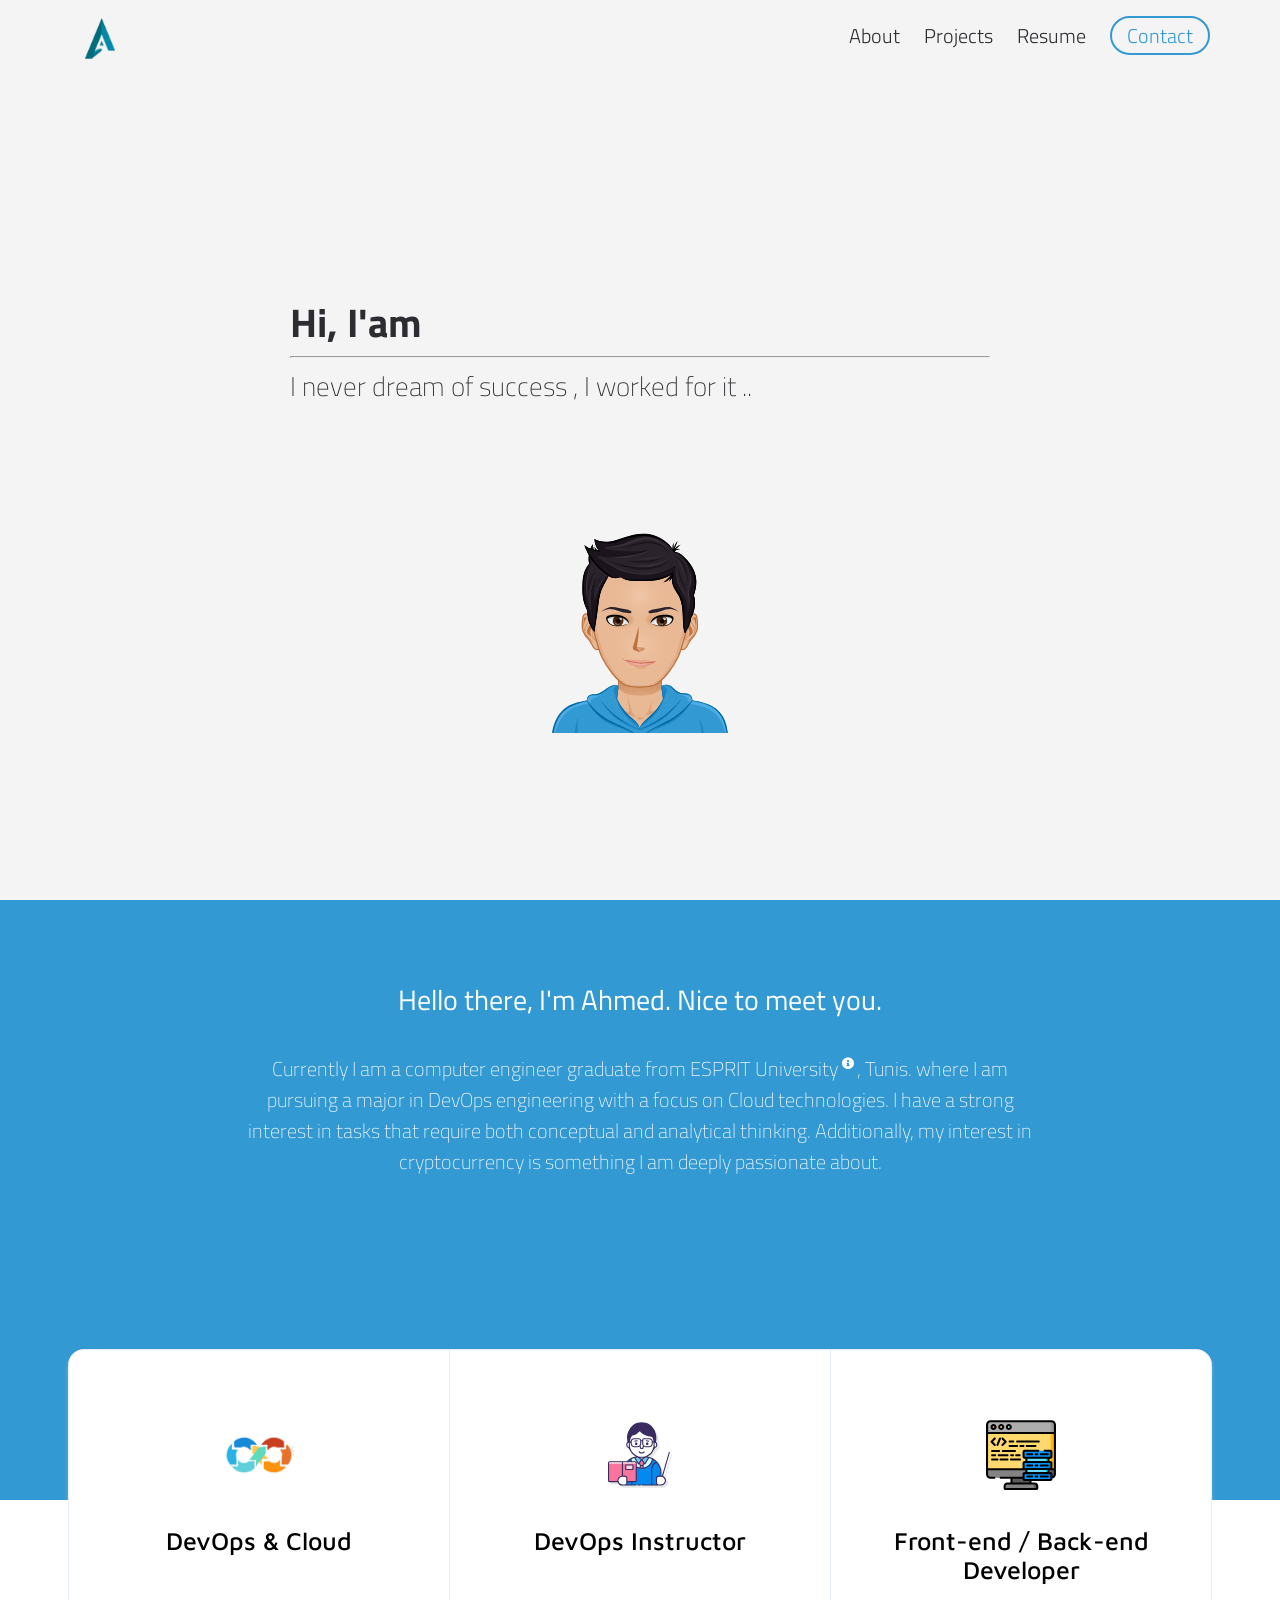
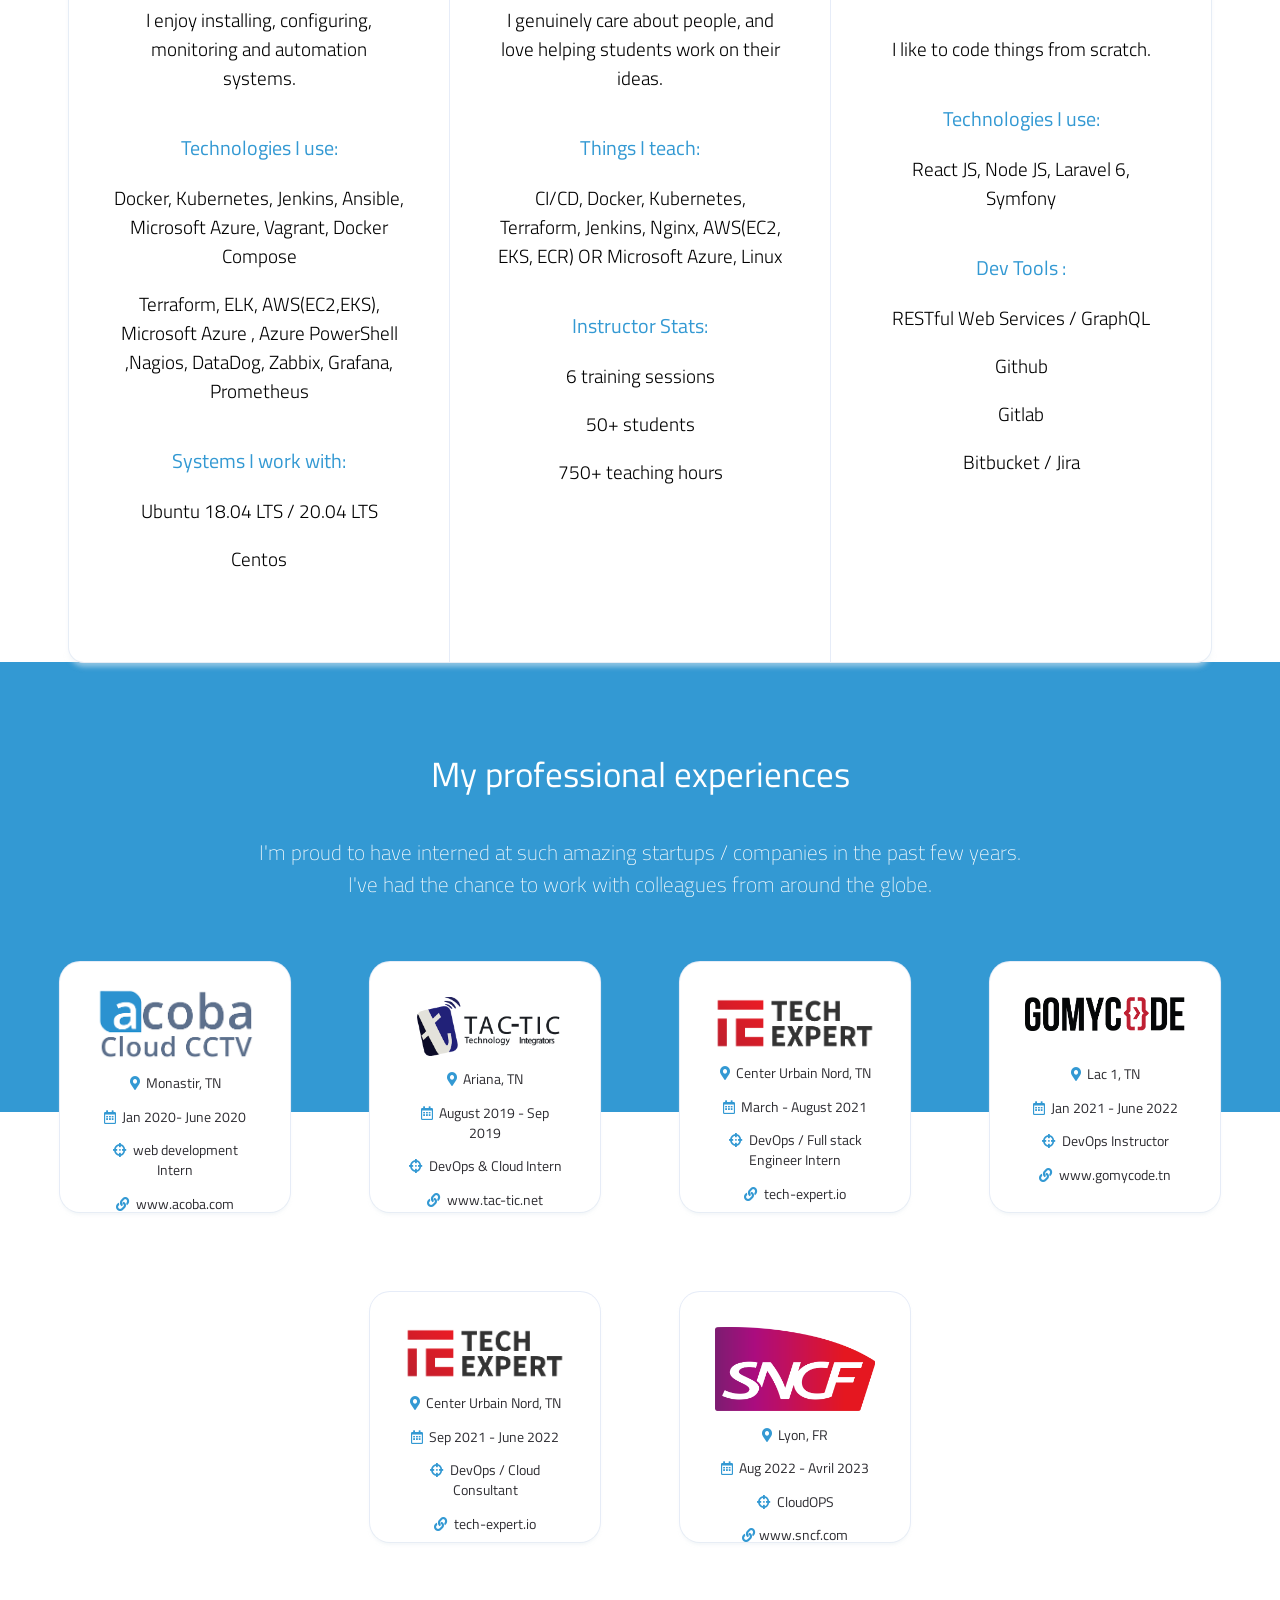
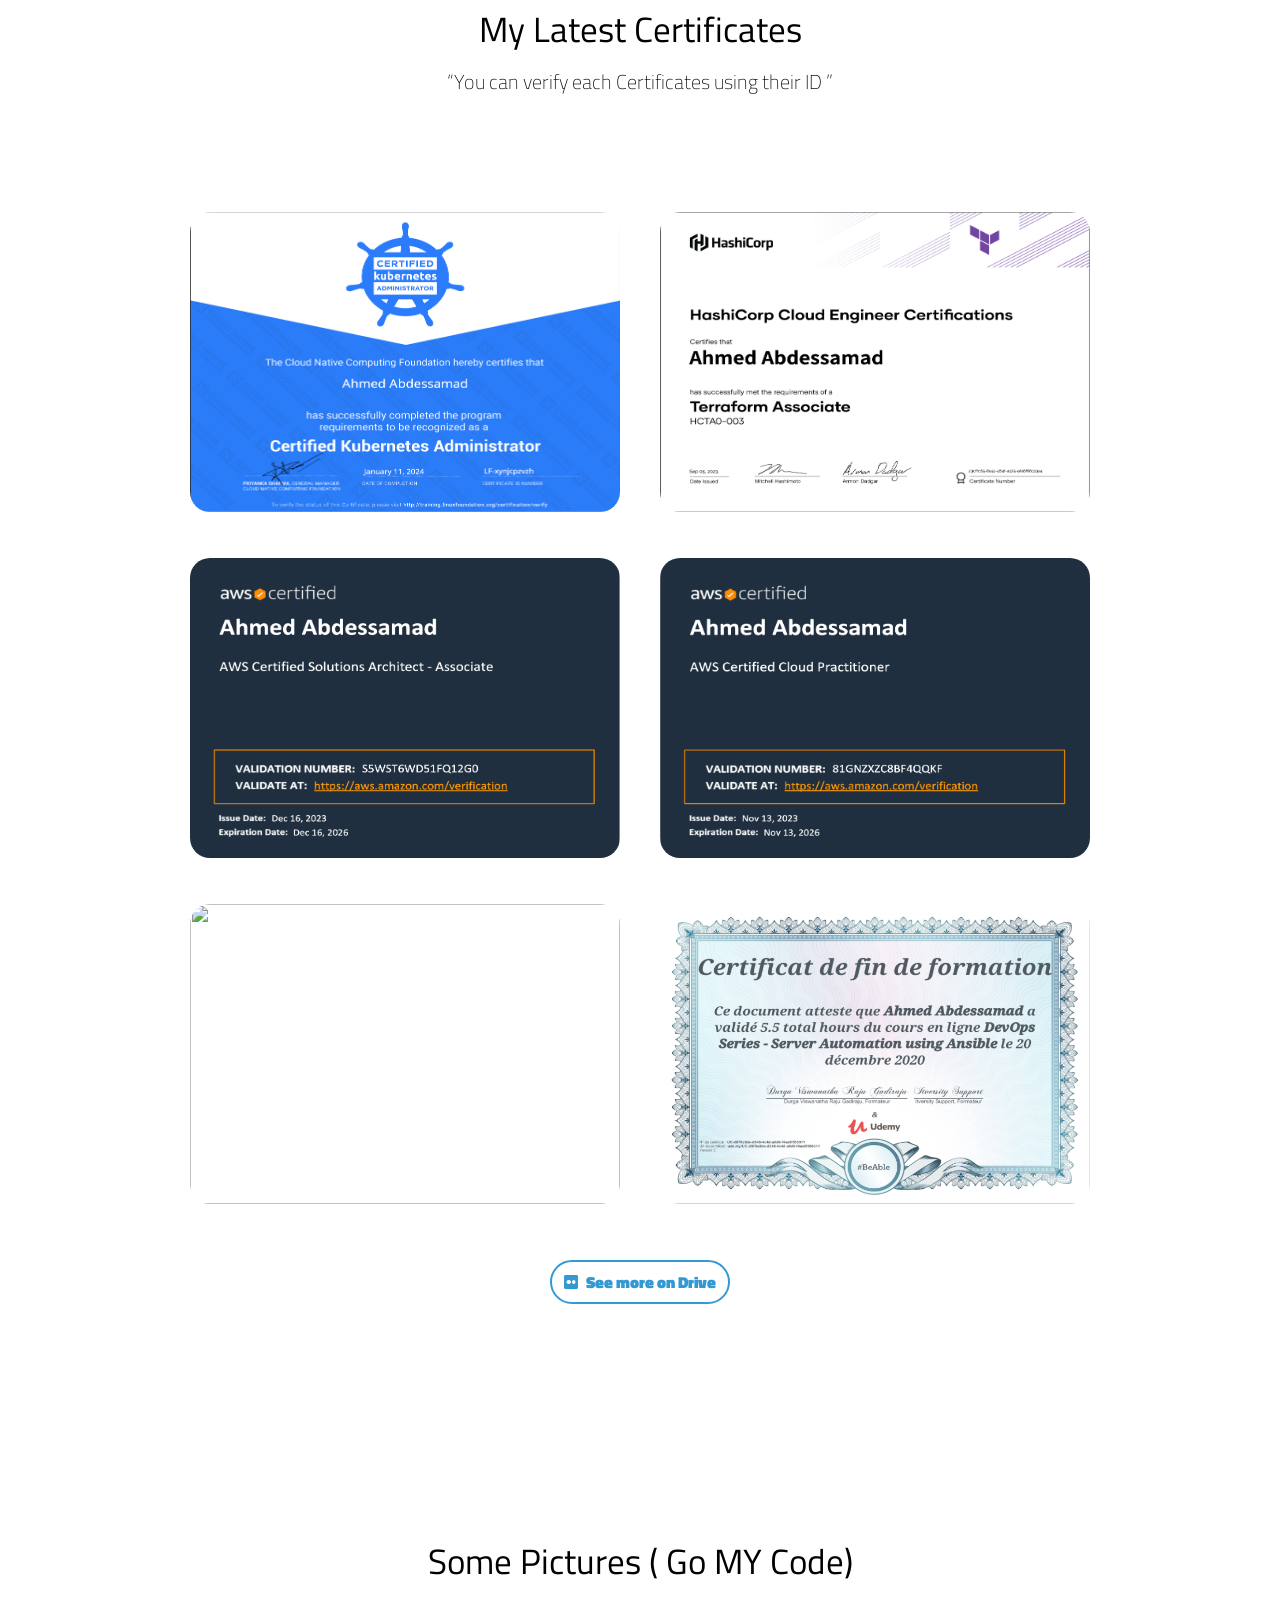
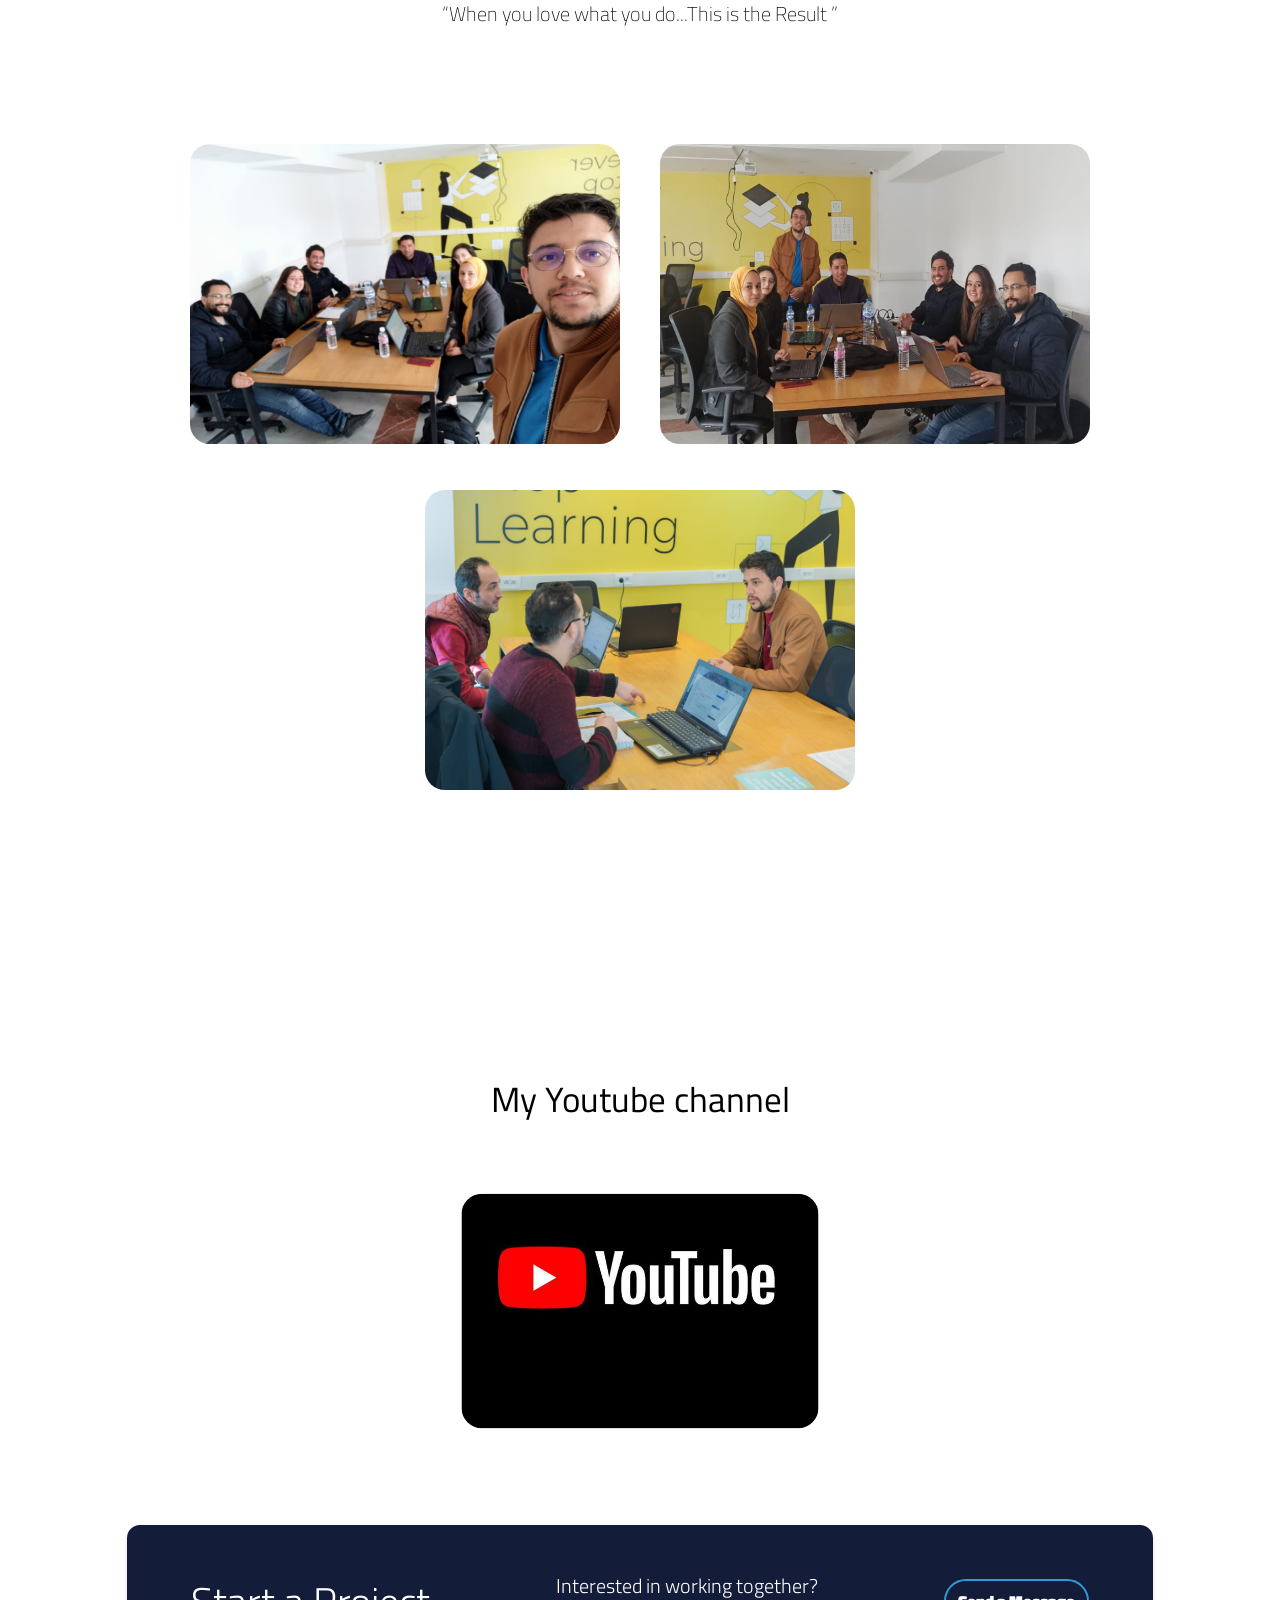
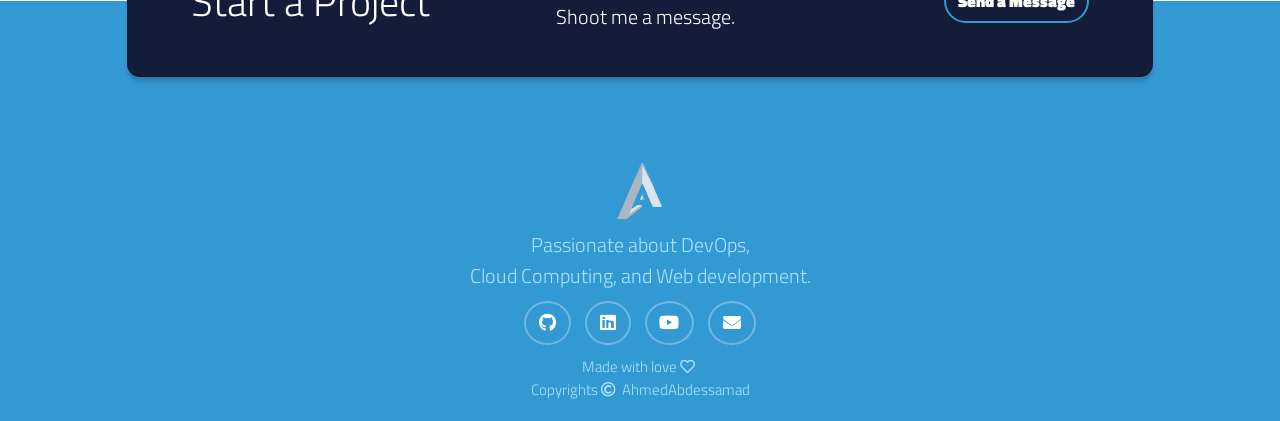
==== index.html @ 692accbb "CKA update" ====
<!DOCTYPE html>
<html lang="en">
  <head>
    <!-- Global site tag (gtag.js) - Google Analytics -->
<script async src="https://www.googletagmanager.com/gtag/js?id=G-ML4JR0W4NB"></script>
<script>
  window.dataLayer = window.dataLayer || [];
  function gtag(){dataLayer.push(arguments);}
  gtag('js', new Date());

  gtag('config', 'G-ML4JR0W4NB');
</script>
    <meta charset="UTF-8" />
    <meta name="viewport" content="width=device-width, initial-scale=1.0" />
    <meta http-equiv="X-UA-Compatible" content="ie=edge" />
    <title>Ahmed Abdessamad | Portfolio</title>
    <link rel="shortcut icon" href="res/logo.png" />
    <link rel="stylesheet" href="css/style.css" />
    <link
      rel="stylesheet"
      href="https://cdnjs.cloudflare.com/ajax/libs/font-awesome/5.11.2/css/all.min.css"My youtube channel (created in 2017)
      integrity="sha256-+N4/V/SbAFiW1MPBCXnfnP9QSN3+Keu+NlB+0ev/YKQ="
      crossorigin="anonymous"
    />
    <link
      rel="stylesheet"
      href="https://cdnjs.cloudflare.com/ajax/libs/animate.css/3.7.2/animate.min.css"
    />
    <link href="https://unpkg.com/aos@2.3.1/dist/aos.css" rel="stylesheet" />
  </head>

  <body>
    <div id="nav-container">
      <div class="logo-nav animated delay-0.7s pulse">
        <a href="#"><img id="image-logo" src="./res/logo.png" alt="" /></a>
      </div>
      <div class="nav">
        <ul>
          <li><a href="#about">About</a></li>
          <li><a href="#projects">Projects</a></li>
          <li><a href="#resume-container">Resume</a></li>
          <a href="mailto:ahmedabdessamed01@gmail.com">
            <li>Contact</li>
          </a>
        </ul>
      </div>
    </div>
    <div id="main-container">
      <div id="typer-container">
        <h1>
          <span id="typer-greet"> Hi, I'am</span>
          <span
            class="typer"
            id="main"
            data-words="Ahmed Abdessamad, a DevOps Engineer , a CloudOps Engineer, a Cryptocurrency Trader, "
            data-delay="90"
            data-deleteDelay="1000"
          ></span>
          <span
            class="cursor"
            cursor-colors="#3399d5"
            data-cursorDisplay="#"
            data-owner="main"
          ></span>
        </h1>
        <hr id="typer-hr" />
        <p id="typer-description">
         I never dream of success , I worked for it ..
        </p>
      </div>
      <div id="picture-desc-container">
        <img id="picture-desc" src="/res/myAvatar.svg" alt="" />
      </div>
    </div>

    <div id="about" class="blue-background">
      <div class="about-content">
        <p class="greeting-text">Hello there, I'm Ahmed. Nice to meet you.</p>
        <p class="description-text">
          Currently  I am a computer engineer graduate from 
          <a
            href="https://en.wikipedia.org/wiki/ESPRIT_(School)"
            target="_blank"
            title="more info about ESPRIT"
            ><span class="university-name"> ESPRIT University </span
            ><sup><i class="fas fa-info-circle"></i></sup></a
          >, Tunis. where I am pursuing a major in DevOps engineering with a focus on Cloud technologies. I have a strong
          interest in tasks that require both conceptual and analytical thinking.
           Additionally, my interest in cryptocurrency is something I am deeply passionate about.
        </p>
      </div>
    </div>

    <div id="resume">
      <div id="resume-container" class="resume-container">
     
        <div class="column" data-aos="fade-up" data-aos-delay="200">
          <div class="column-logo">
            <img class="svg-column-pic" src="res/devoops.png" alt="" />
          </div>
          <div class="column-title">DevOps & Cloud</div>
          <div class="column-description">
            <p>
              I enjoy installing, configuring, monitoring and automation
              systems.
            </p>

            <p class="para-column">Technologies I use:</p>
            <p>Docker, Kubernetes, Jenkins, Ansible, Microsoft Azure, Vagrant, Docker Compose</p>
            <p>Terraform, ELK, AWS(EC2,EKS), Microsoft Azure , Azure PowerShell ,Nagios, DataDog, Zabbix, Grafana, Prometheus</p>

            <p class="para-column">Systems I work with:</p>
           
            <p>Ubuntu 18.04 LTS / 20.04 LTS</p>
            <p>Centos<p>

          </div>
        </div>


        <div class="column" data-aos="fade-left" data-aos-delay="400">
          <div class="column-logo">
            <img class="svg-column-pic" src="res/professions.svg" alt="" />
          </div>
          <div class="column-title">DevOps Instructor</div>
          <div class="column-description">
            <p>
              I genuinely care about people, and love helping students work on
              their ideas.
            </p>
            <p class="para-column">Things I teach:</p>
            <p>CI/CD, Docker, Kubernetes, Terraform, Jenkins, Nginx, AWS(EC2, EKS, ECR) OR Microsoft Azure, Linux </p>

            <p class="para-column">Instructor Stats:</p>
            <p>6 training sessions</p>
            <p>50+ students</p>
            <p>750+ teaching hours</p>
          </div>
        </div>


        <div class="column" data-aos="fade-right" data-aos-delay="600">
          <div class="column-logo">
            <img class="svg-column-pic" src="res/code.svg" alt="" />
          </div>
          <div class="column-title">Front-end / Back-end Developer</div>
          <div class="column-description">
            <p>
              I like to code things from scratch.
            </p>
            <p class="para-column">Technologies I use:</p>
            <p> React JS, Node JS, Laravel 6, Symfony </p>
            <p class="para-column">Dev Tools :</p>
            <p>RESTful Web Services / GraphQL</p>
            <p>Github</p>
            <p>Gitlab</p>
            <p>Bitbucket / Jira</p>

          </div>
        </div>

 
      </div>
    </div>

    
    <!-- <hr class="break-line">-->

    <div id="companies-blue-div" class="blue-background">
      <div class="about-content">
        <p class="company-header">My professional experiences</p>
        <p class="company-description-text">
          I'm proud to have interned at such amazing startups / companies in the
          past few years. I've had the chance to work with colleagues from
          around the globe.
        </p>
      </div>
    </div>
    <div id="companies">
      <div class="companies-images">
        <div class="logo-container">
          <a href="https://www.acoba.com" target="_blank">
            <img
              class="company-logo"
              id="infra-logo"
              f
              src="res/acoba.png"
              alt=""
            />

            <p class="internship-tag">
              <i class="fas fa-map-marker-alt blue-color"></i> Monastir, TN

            </p>
            <p class="internship-tag">
              <i class="far fa-calendar-alt blue-color"></i> Jan 2020- June 2020
            </p>
            <p class="internship-tag">
              <i class="fas fa-crosshairs blue-color"></i> web development Intern
            </p>
            <p class="internship-tag">
              <i class="fas fa-link blue-color"></i> www.acoba.com
            </p>
          </a>
        </div>
        <div class="logo-container">
          <a href="http://www.tac-tic.net/fr/" target="_blank"
            ><img
              id="accademis-logo"
              class="company-logo"
              src="res/tac-tic.png"
              alt=""
            />
            <p class="internship-tag">
              <i class="fas fa-map-marker-alt blue-color"></i> Ariana, TN
            </p>
            <p class="internship-tag">
              <i class="far fa-calendar-alt blue-color"></i> August 2019 - Sep 2019
            </p>
            <p class="internship-tag">
              <i class="fas fa-crosshairs blue-color"></i> DevOps & Cloud Intern
            </p>
            <p class="internship-tag">
              <i class="fas fa-link blue-color"></i> www.tac-tic.net
            </p>
          </a>
        </div>
        
        
        <div class="logo-container">
          <a href="https://tech-expert.io/accueil/" target="_blank"
            ><img class="company-logo" src="res/logotech.PNG" alt="" />
            <p class="internship-tag">
              <i class="fas fa-map-marker-alt blue-color"></i> Center Urbain Nord, TN
            </p>
            <p class="internship-tag">
              <i class="far fa-calendar-alt blue-color"></i> March - August 2021
            </p>
            <p class="internship-tag">
              <i class="fas fa-crosshairs blue-color"></i> DevOps / Full stack Engineer Intern 
            </p>
            <p class="internship-tag">
              <i class="fas fa-link blue-color"></i> tech-expert.io
            </p>
          </a>
        </div>
        <div class="logo-container">
          <a href="https://www.gomycode.tn/" target="_blank"
            ><img class="company-logo" src="res/gmclogos.png" alt="" />
            <p class="internship-tag">
              <br>
              <i class="fas fa-map-marker-alt blue-color"></i> Lac 1, TN
            </p>
            <p class="internship-tag">
              <i class="far fa-calendar-alt blue-color"></i> Jan 2021 - June 2022
            </p>
            <p class="internship-tag">
              <i class="fas fa-crosshairs blue-color"></i> DevOps Instructor
            </p>
            <p class="internship-tag">
              <i class="fas fa-link blue-color"></i> www.gomycode.tn
            </p>
          </a>
        </div>
        <div class="logo-container">
          <a href="https://tech-expert.io/accueil/" target="_blank"
            ><img class="company-logo" src="res/logotech.PNG" alt="" />
            <p class="internship-tag">
              <i class="fas fa-map-marker-alt blue-color"></i> Center Urbain Nord, TN
            </p>
            <p class="internship-tag">
              <i class="far fa-calendar-alt blue-color"></i> Sep 2021 - June 2022 
            </p>
            <p class="internship-tag">
              <i class="fas fa-crosshairs blue-color"></i> DevOps / Cloud Consultant  
            </p>
            <p class="internship-tag">
              <i class="fas fa-link blue-color"></i> tech-expert.io
            </p>
          </a>
        </div>
        <div class="logo-container">
          <a href="https://www.sncf.com/fr" target="_blank"
            ><img class="company-logo" src="res/Logo_SNCF.png" alt="" />
            <p class="internship-tag">
              <i class="fas fa-map-marker-alt blue-color"></i> Lyon, FR
            </p>
            <p class="internship-tag">
              <i class="far fa-calendar-alt blue-color"></i> Aug 2022 - Avril 2023
            </p>
            <p class="internship-tag">
              <i class="fas fa-crosshairs blue-color"></i> CloudOPS  
            </p>
            <p class="internship-tag">
              <i class="fas fa-link blue-color"></i>www.sncf.com
            </p>
          </a>
        </div>
      </div>
    </div>

      </div>
    </div>
    
    
    <br><br><br><br><br>

    <div id="pictures">
      <div class="projects-content">
        <div>
          <p class="projects-text">My Latest Certificates</p>
          <p class="projects-desc-text">
            “You can verify  each Certificates using their ID ”
          </p>
        </div>
      </div>
      <div class="pics-container">
        <div class="single-pic">
          <img src="res/CKA.png" alt="" class="pic" />
        </div>
          <div class="single-pic">
          <img src="res/Terraform.png" alt="" class="pic" />
        </div>
        <div class="single-pic">
          <img src="res/SAA.png" alt="" class="pic" />
        </div>
        <div class="single-pic">
          <img src="res/CCP.png" alt="" class="pic" />
        </div>
        <div class="single-pic">
          <img src="res/az-900.PNG" alt="" class="pic" />
        </div>
        <div class="single-pic">
          <img src="res/DevOps series-server Automation using Ansible.PNG" alt="" class="pic" />
        </div>
        
      </div>

      <a
        class="see-more-a"
        href="https://drive.google.com/drive/folders/14_cOCS-_iq4V5vDgMXZx_dS1FZpY6Oon?usp=share_link"
        target="_blank"
      >
        <div class="see-more-button">
          <i class="fab fa-flickr icon-fa"></i> See more on Drive
        </div>
      </a>
    </div> 
    <div id="pictures">
      <div class="projects-content">
        <div>
          <p class="projects-text">Some Pictures ( Go MY Code)</p>
          <p class="projects-desc-text">
            “When you love what you do...This is the Result ”
          </p>
        </div>
      </div>
      <div class="pics-container">
        <div class="single-pic">
            <img src="res/whatsapp1.jpeg" alt="" class="pic" />
          </div>
          <div class="single-pic">
          <img src="res/whatsapp4.jpg" alt="" class="pic" />
        </div>
     
      <div class="single-pic">
      <img src="res/gomycode.jpg" alt="" class="pic" />
    </div>
     
      </div>

     
    </div>

    <div id="projects">
      <div class="projects-content">
        <div>
          <p class="projects-text">My Youtube channel</p>
          <p class="projects-desc-text">
           
          </p>
        </div>
      </div>
      <div class="projects-container">

        <div
          id="single-project3"
          data-aos="fade-up-left"
          data-aos-delay="200"
          class="single-project"
        >
          <img src="res/projet1.png" alt="" />
          <div id="project3-sub-hover">
            <div class="project-inside-desc">
              	 My youtube channel (created in 2017) you will find a course for beginner :  c, c ++, blockchain, etc.
            </div>
           
            <a
              href="https://www.youtube.com/channel/UCtLIQWs_POZI02FwFZlweUQ/playlists"
              target="_blank"
              ><div class="project-button">
                Visit Website <i class="fas fa-chevron-right"></i></div
            ></a>
          </div>
        </div>

      </div>

    
    </div>

    <div id="quick-contact">
      <div class="contact-title">Start a Project</div>
      <div class="contact-desc">
        Interested in working together? <br />
        Shoot me a message.
      </div>
      <a class="see-more-a contact-button" href="mailto:ahmedabdessamed01@gmail.com">
        <div class="see-more-button">Send a Message</div>
      </a>
    </div>

    <div id="footer">
      <div class="logo-footer">
        <a href="#nav-container"
          ><img id="image-logo-footer" src="./res/logo-white.png" alt=""
        /></a>
      </div>
      <div class="normal-footer-text">
        Passionate about DevOps, <br /> Cloud Computing, and
        Web development.
      </div>
      <div class="social-media-links">
        <a
          title="Github"
          class="footer-link"
          href="https://github.com/ahmedabdessamad?tab=repositories"
          target="_blank"
          ><i class="fab fa-github icon-fa"></i
        ></a>
        <a
          title="linkedin"
          class="footer-link"
          href="https://www.linkedin.com/in/ahmed-abdessamad/"
          target="_blank"
          ><i class="fab fa-linkedin icon-fa"></i
        ></a>
        <a
        title="YouTube"
        class="footer-link"
        href="https://www.youtube.com/channel/UCtLIQWs_POZI02FwFZlweUQ/playlists"
        target="_blank"
        ><i class="fab fa-youtube icon-fa"></i
      ></a>
        <a
          title="email"
          class="footer-link"
          href="mailto:ahmedabdessamed01@gmail.com"
          target="_blank"
          ><i class="fas fa-envelope"></i
        ></a>
        <!--
        <a
          title="flickr"
          class="footer-link"
          href="https://www.flickr.com/photos/khalifabenlazrek/"
          target="_blank"
          ><i class="fab fa-flickr icon-fa"></i
        ></a>-->
      </div>
      <div class="small-footer-text">
        Made with love <i class="far fa-heart"></i>
      </div>
      <div class="small-footer-text">
        Copyrights <i class="far fa-copyright"></i> AhmedAbdessamad
      </div>
    </div>

    <script src="https://unpkg.com/aos@2.3.1/dist/aos.js"></script>
    <script src="js/main.js"></script>
    <script>
      AOS.init();
    </script>
    <script async src="https://unpkg.com/typer-dot-js@0.1.0/typer.js"></script>
  </body>
</html>
---- css/style.css ----
@import url("https://fonts.googleapis.com/css?family=Titillium+Web:200,400&display=swap");
@import url("https://fonts.googleapis.com/css?family=Maven+Pro&display=swap");
html {
  scroll-behavior: smooth;
  overflow-x: hidden;
}
body {
  height: 100%;
  width: 100%;
  margin: 0;
  padding: 0;
  font-family: "Titillium Web", sans-serif;
  overflow-x: hidden;
}
a {
  text-decoration: none;
  color: #2d2c31;
}
#main-container {
  background-color: #f5f4f4;
  display: flex;
  justify-content: center;
  flex-direction: column;
  align-items: center;
  font-family: "Titillium Web", "Arial";
  height: 100vh;
  width: 100%;
}
#nav-container {
  height: 0;
  padding-right: 50px;
  display: flex;
  justify-content: space-between;
}
.logo-nav {
  margin: 15px 0 0 85px;
}
#image-logo {
  height: 44px;
  vertical-align: middle;
}
ul {
  list-style-type: none;
}
li {
  display: inline-block;
  margin-right: 20px;
  font-weight: 300;
  font-size: 20px;
}
li:hover > a {
  color: #3399d3;
  -webkit-transition: color 70ms linear;
  -ms-transition: color 70ms linear;
  transition: color 70ms linear;
}
li:last-child {
  border: 2px solid #3399d3;
  border-radius: 20px;
  padding: 2px 15px 2px 15px;
  transition: background-color 300ms linear;
}
.nav ul > a {
  color: #3399d3;
  transition: color 300ms linear;
}
li:last-child:hover {
  background-color: #3399d3;
  -webkit-transition: background-color 500ms linear;
  -ms-transition: background-color 500ms linear;
  transition: background-color 500ms linear;
}
.nav ul > a:hover {
  color: white;
  -webkit-transition: color 300ms linear;
  -ms-transition: color 300ms linear;
  transition: color 300ms linear;
}
#picture-desc-container {
  margin-top: 100px;
}
#picture-desc {
  height: 200px;
}
#typer-container {
  font-family: "Titillium Web", "Arial";
  font-weight: 200;
  width: 700px;
  font-size: 34px;
  color: #2d2c31;
  cursor: pointer;
  margin-top: 100px;
}
#typer-container > h1 {
  font-size: 42px;
}
#typer-greet {
  font-size: 40px;
}
.cursor {
  color: black;
  font-weight: 300;
}
#typer-hr {
  margin-top: -25px;
  height: 0.3px;
}
#typer-description {
  margin-top: -10px;
  font-size: 27px;
}
@media (max-width: 640px) {
  #nav-container {
    height: 0;
    padding-right: 10px;
    display: flex;
    justify-content: center;
  }
  .logo-nav {
    margin: 18px 0 -3px 30px;
  }
  #image-logo {
    height: 32px;
  }
  #typer-container {
    font-family: "Titillium Web", "Arial";
    font-weight: 200;
    width: 300px;
    color: #2d2c31;
    cursor: pointer;
  }
  #typer-container > h1 {
    font-size: 23px;
  }
  #typer-hr {
    margin-top: -15px;
  }
  #typer-greet {
    font-size: 24px;
  }
  #typer-description {
    margin-top: -10px;
    font-size: 15px;
  }
  li {
    display: inline-block;
    margin-right: 5px;
    font-weight: 300;
    font-size: 18px;
  }
  ul {
    margin-top: 20px;
    margin-left: -23px;
  }
  li:last-child {
    border: 1px solid #3399d3;
    border-radius: 20px;
    padding: 1px 10px 1px 10px;
  }
  #picture-desc-container {
    margin-top: 90px;
  }
  #picture-desc {
    height: 200px;
  }
}
.blue-background {
  background-color: #3399d3;
}
i {
  margin-right: 3px;
}
.break-line {
  border-top: 0.1px solid #e6ecf8;
}
.blue-color {
  color: #3399d3;
}
#about {
  height: 600px;
  display: flex;
  justify-content: center;
}
.about-content {
  height: 300px;
  width: 62%;
  padding-top: 50px;
  text-align: center;
}
.greeting-text {
  font-family: "Titillium Web", "Arial";
  font-weight: 400;
  font-size: 28px;
  color: #fff;
}
.description-text {
  font-family: "Titillium Web", "Arial";
  font-weight: 200;
  font-size: 20px;
  color: #fff;
}
.university-name {
  color: white;
  font-size: 20px;
}
a sup i {
  font-size: 12px;
  color: white;
}
.university-name:hover {
  cursor: pointer;
  color: white;
}
@media (max-width: 640px) {
  #about {
    height: 550px;
    display: flex;
    justify-content: center;
  }
  .about-content {
    height: 300px;
    width: 90%;
    padding-top: 50px;
    text-align: center;
  }
  .greeting-text {
    font-family: "Titillium Web", "Arial";
    font-weight: 400;
    font-size: 22px;
    color: #fff;
  }
  .description-text {
    font-family: "Titillium Web", "Arial";
    font-weight: 200;
    font-size: 15px;
    color: #fff;
  }
  .university-name {
    color: white;
    font-size: 15px;
  }
  .university-name i {
    font-size: 10px;
  }
}
#resume {
  display: flex;
  justify-content: center;
}
.resume-container {
  border-radius: 15px;
  display: flex;
  justify-content: center;
  flex-wrap: wrap;
  margin-top: -150px;
  background-color: white;
  box-shadow: 0 5px 5px 0 rgba(233, 240, 243, 0.5), 0 0 0 1px #e6ecf8;
  height: 100%;
}
.column {
  text-align: center;
  padding: 70px 45px;
  width: 290px;
}
.column:first-child,
.column:nth-child(2) {
  border-right: 1px solid #e6ecf8;
}
.column-title {
  font-family: "Maven Pro", sans-serif;
  font-size: 25px;
  font-weight: 500;
  margin-top: 30px;
}
.column-redhat {
  height: 150px;
}
.column-description {
  font-family: "Titillium Web", "Arial";
  font-weight: 300;
  font-size: 19px;
  margin-top: 50px;
}
.svg-column-pic {
  height: 70px;
}
.para-column {
  color: #3399d3;
  font-weight: 400;
  font-size: 20px;
  margin-top: 40px;
}
@media (max-width: 640px) {
  .resume-container {
    border-radius: 0;
    display: flex;
    justify-content: center;
    flex-wrap: wrap;
    margin-top: -150px;
    background-color: white;
    box-shadow: 0 5px 5px 0 rgba(233, 240, 243, 0.5), 0 0 0 1px #e6ecf8;
    height: 100%;
  }
  .column {
    text-align: center;
    padding: 70px 45px;
    width: 230px;
  }
  .column-title {
    font-family: "Maven Pro", sans-serif;
    font-size: 24px;
    font-weight: 500;
    margin-top: 30px;
  }
  .column-description {
    font-family: "Titillium Web", "Arial";
    font-weight: 300;
    font-size: 19px;
    margin-top: 50px;
  }
  .column:first-child,
  .column:nth-child(2) {
    border-bottom: 1px solid #e6ecf8;
    border-right: 0;
  }
}
#projects {
  height: 100%;
  display: flex;
  align-items: center;
  justify-content: center;
  flex-direction: column;
  margin-bottom: 120px;
}
.projects-content {
  height: 300px;
  width: 60%;
  text-align: center;
  display: flex;
  justify-content: center;
  align-items: center;
  flex-direction: column;
}
.projects-text {
  font-family: "Titillium Web", "Arial";
  font-weight: 400;
  font-size: 35px;
  color: black;
}
.projects-desc-text {
  font-family: "Titillium Web", "Arial";
  font-weight: 200;
  font-size: 20px;
  margin-top: -25px;
  color: black;
}
.projects-container {
  display: flex;
  justify-content: center;
  flex-wrap: wrap;
  margin-top: -60px;
  width: 100%;
}
.single-project {
  background-size: cover;
  box-shadow: 0 2px 2px 0 rgba(156, 161, 163, 0.5), 0 0 0 1px #e6ecf8;
  border-radius: 20px;
  height: 230px;
  width: 350px;
  margin: 20px;
}
#single-project1 {
  background-image: url("../res/");
}
#single-project2 {
  background-image: url("../res/proj.png");
}
.single-project img {
  height: 100%;
  border-radius: 20px;
}
#single-project3:hover {
  cursor: pointer;
}
#project3-sub-hover {
  display: none;
  transition: background-color 0.5s ease;
  background-color: white;
}
.project-inside-desc {
  padding-bottom: 25px;
  padding-left: 15px;
  padding-right: 15px;
  font-size: 20px;
}
.single-project > img {
  transform: scale(1.02);
  transition: transform 0.3s ease-in-out;
}
.single-project:hover img {
  transform: scale(1);
  transition: transform 500ms ease-in-out;
}
.single-project img {
  -webkit-filter: blur(0);
  filter: blur(0);
  -webkit-transition: 0.3s ease-in-out;
  transition: 0.3s ease-in-out;
}
.single-project:hover img {
  -webkit-filter: blur(3px);
  filter: blur(2px);
}
#single-project3:hover > div {
  display: flex;
  flex-direction: column;
  justify-content: center;
  align-items: center;
  position: absolute;
  top: 0;
  left: 0;
  opacity: 0.95;
  text-align: center;
  background-color: #121c38;
  transition: background-color 0.8s ease;
  color: white;
  border-radius: 20px;
  height: 100%;
  width: 100%;
  font-size: 18px;
}
.disabled-button {
  color: white;
  border: 2px solid #50585c;
  border-radius: 30px;
  padding-top: 4px;
  padding-left: 10px;
  padding-right: 10px;
  width: 160px;
  font-size: 15px;
  height: 30px;
  margin: 4px;
  align-items: center;
  vertical-align: center;
}
.disabled-button:hover {
  background-color: #50585c;
  -webkit-transition: background-color 500ms ease-in-out;
  -ms-transition: background-color 500ms ease-in-out;
  cursor: not-allowed;
  transition: background-color 500ms ease-in-out;
}
.project-button {
  color: white;
  border: 2px solid #3399d3;
  border-radius: 30px;
  padding-top: 4px;
  padding-left: 10px;
  padding-right: 10px;
  width: 160px;
  font-size: 15px;
  height: 30px;
  margin: 4px;
  align-items: center;
  vertical-align: center;
  transition: background-color 300ms ease-in-out;
}
.project-button:hover {
  background-color: #3399d3;
  -webkit-transition: background-color 500ms ease-in-out;
  -ms-transition: background-color 500ms ease-in-out;
  cursor: pointer;
  transition: background-color 500ms ease-in-out;
}
.see-more-a {
  border: 2px solid #3399d3;
  border-radius: 30px;
  padding: 8px 12px 8px 12px;
  margin-top: 30px;
  font-size: 16px;
  font-weight: 800;
  transition: background-color 300ms ease-in-out;
}
.see-more-a:hover {
  background-color: #3399d3;
  -webkit-transition: background-color 500ms ease-in-out;
  -ms-transition: background-color 500ms ease-in-out;
  cursor: pointer;
  transition: background-color 500ms ease-in-out;
}
.see-more-a > div {
  color: #3399d3;
  -webkit-transition: color 300ms ease-in-out;
  -ms-transition: color 300ms ease-in-out;
  transition: color 300ms ease-in-out;
}
.see-more-a:hover > div {
  color: white;
  -webkit-transition: color 500ms ease-in-out;
  -ms-transition: color 500ms ease-in-out;
  transition: color 500ms ease-in-out;
}
.icon-fa {
  margin-right: 5px;
}
@media (max-width: 640px) {
  .projects-container {
    display: flex;
    justify-content: center;
    flex-wrap: wrap;
    margin-top: -10px;
    width: 100%;
  }
}
#companies {
  height: 450px;
  margin-top: -220px;
}
#companies-blue-div {
  height: 450px;
  display: flex;
  justify-content: center;
}
.companies-content {
  height: 100%;
  width: 75%;
  padding-top: 60px;
  text-align: center;
}
.companies-images {
  margin-top: 30px;
  display: flex;
  justify-content: center;
  flex-wrap: wrap;
}
.logo-container {
  width: 160px;
  height: 200px;
  padding: 35px;
  margin: 40px;
  text-align: center;
  padding-bottom: 15px;
  transition: box-shadow 0.3s;
  border-radius: 20px;
  background-color: white;
  box-shadow: 0 3px 3px 0 rgba(233, 240, 243, 0.5), 0 0 0 1px #e6ecf8;
}
.logo-container:hover {
  cursor: pointer;
  box-shadow: 0 0 9px rgba(33, 33, 33, 0.2);
}
.company-logo {
  display: block;
  height: auto;
  width: 100%;
}
.company-header {
  font-family: "Titillium Web", "Arial";
  font-weight: 400;
  font-size: 35px;
  color: white;
}
#infra-logo {
  margin-top: -10px;
  background-color: #9e9b9b;
  border-radius: 5px;
}
.internship-tag {
  font-size: 13.5px;
}
.company-description-text {
  font-family: "Titillium Web", "Arial";
  font-weight: 200;
  font-size: 21px;
  color: #fff;
}
@media (max-width: 640px) {
  #companies-blue-div {
    height: 350px;
    display: flex;
    justify-content: center;
  }
  #companies {
    height: 1300px;
    display: flex;
    justify-content: center;
    margin-top: -150px;
  }
  .logo-container {
    width: 160px;
    height: 200px;
    padding: 35px;
    margin: 5px;
    padding-bottom: 15px;
    text-align: center;
    border-radius: 20px;
    background-color: white;
    box-shadow: 0 5px 5px 0 rgba(233, 240, 243, 0.5), 0 0 0 1px #e6ecf8;
  }

  .company-header {
    font-family: "Titillium Web", "Arial";
    font-weight: 400;
    font-size: 25px;
    color: white;
  }
  .company-description-text {
    font-family: "Titillium Web", "Arial";
    font-weight: 200;
    font-size: 14px;
    color: #fff;
  }
}
#pictures {
  height: 100%;
  display: flex;
  align-items: center;
  justify-content: center;
  flex-direction: column;
  margin-bottom: 120px;
}
.pics-container {
  display: flex;
  justify-content: center;
  flex-wrap: wrap;
  width: 100%;
}
.single-pic {
  margin: 20px;
}
.pic {
  height: 300px;
  width: 430px;
  border-radius: 20px;
}
@media (max-width: 640px) {
  .pic {
    height: 200px;
    width: 320px;
    border-radius: 20px;
  }
}
#quick-contact {
  position: relative;
  z-index: 2;
  display: flex;
  justify-content: space-around;
  align-items: center;
  margin: -40px auto 0 auto;
  height: 150px;
  width: 80%;
  background-color: #131c39;
  border-radius: 12px;
  box-shadow: 0 5px 5px 0 rgba(0, 0, 0, 0.2), 0 0 0 1px #141c3a;
}
.contact-title {
  color: white;
  font-size: 40px;
  font-weight: 300;
}
.contact-desc {
  color: white;
  font-size: 20px;
  font-weight: 300;
}
.contact-button {
  margin-top: 0;
}
.contact-button > div {
  color: white;
}
@media (max-width: 640px) {
  #quick-contact {
    display: flex;
    flex-direction: column;
    justify-content: center;
    align-items: center;
    padding: 20px;
    margin: 0 auto 0 auto;
    height: 200px;
    width: 80%;
    text-align: center;
    background-color: #131c39;
    border-radius: 12px;
    box-shadow: 0 5px 5px 0 rgba(0, 0, 0, 0.2), 0 0 0 1px #141c3a;
  }
  .contact-title {
    color: white;
    font-size: 29px;
    margin-bottom: 20px;
    font-weight: 300;
  }
  .contact-desc {
    color: white;
    font-size: 16px;
    font-weight: 300;
  }
  .contact-button {
    margin-top: 30px;
  }
}
#footer {
  background-color: #3399d3;
  height: 400px;
  display: flex;
  flex-direction: column;
  justify-content: flex-end;
  margin-top: -75px;
  align-items: center;
  padding-bottom: 20px;
}
#image-logo-footer {
  height: 60px;
}
.normal-footer-text {
  font-size: 20px;
  text-align: center;
  color: #ade1ff;
  font-weight: 300;
}
.small-footer-text {
  font-size: 15px;
  color: #ade1ff;
  font-weight: 300;
}
.social-media-links {
  margin-top: 20px;
  margin-bottom: 20px;
}
.footer-link {
  border: 2px solid rgba(255, 255, 255, 0.3);
  border-radius: 100%;
  color: white;
  margin: 5px;
  padding-left: 0.8em;
  padding-top: 0.5em;
  padding-bottom: 0.5em;
  padding-right: 0.8em;
  text-align: center;
  -webkit-transition: background-color 300ms ease-in-out;
  -ms-transition: background-color 300ms ease-in-out;
  transition: background-color 300ms ease-in-out;
}
.footer-link > i {
  margin: 0 auto;
  font-size: 18px;
  transition: color 300ms ease-in-out;
}
.footer-link:hover > i {
  color: #3399d3;
  transition: color 500ms ease-in-out;
}
.footer-link:hover {
  background-color: white;
  -webkit-transition: background-color 500ms ease-in-out;
  -ms-transition: background-color 500ms ease-in-out;
  transition: background-color 500ms ease-in-out;
}
@media (max-width: 640px) {
  #footer {
    background-color: #3399d3;
    height: 450px;
    margin-top: -100px;
    display: flex;
    flex-direction: column;
    justify-content: flex-end;
    align-items: center;
    padding-bottom: 20px;
  }
}
::-webkit-scrollbar {
  width: 10px;
}
::-webkit-scrollbar-track {
  box-shadow: inset 0 0 10px 10px transparent;
  border: solid 3px transparent;
}
::-webkit-scrollbar-thumb {
  box-shadow: inset 0 0 10px 10px #121c38;
  border: solid 3px transparent;
}
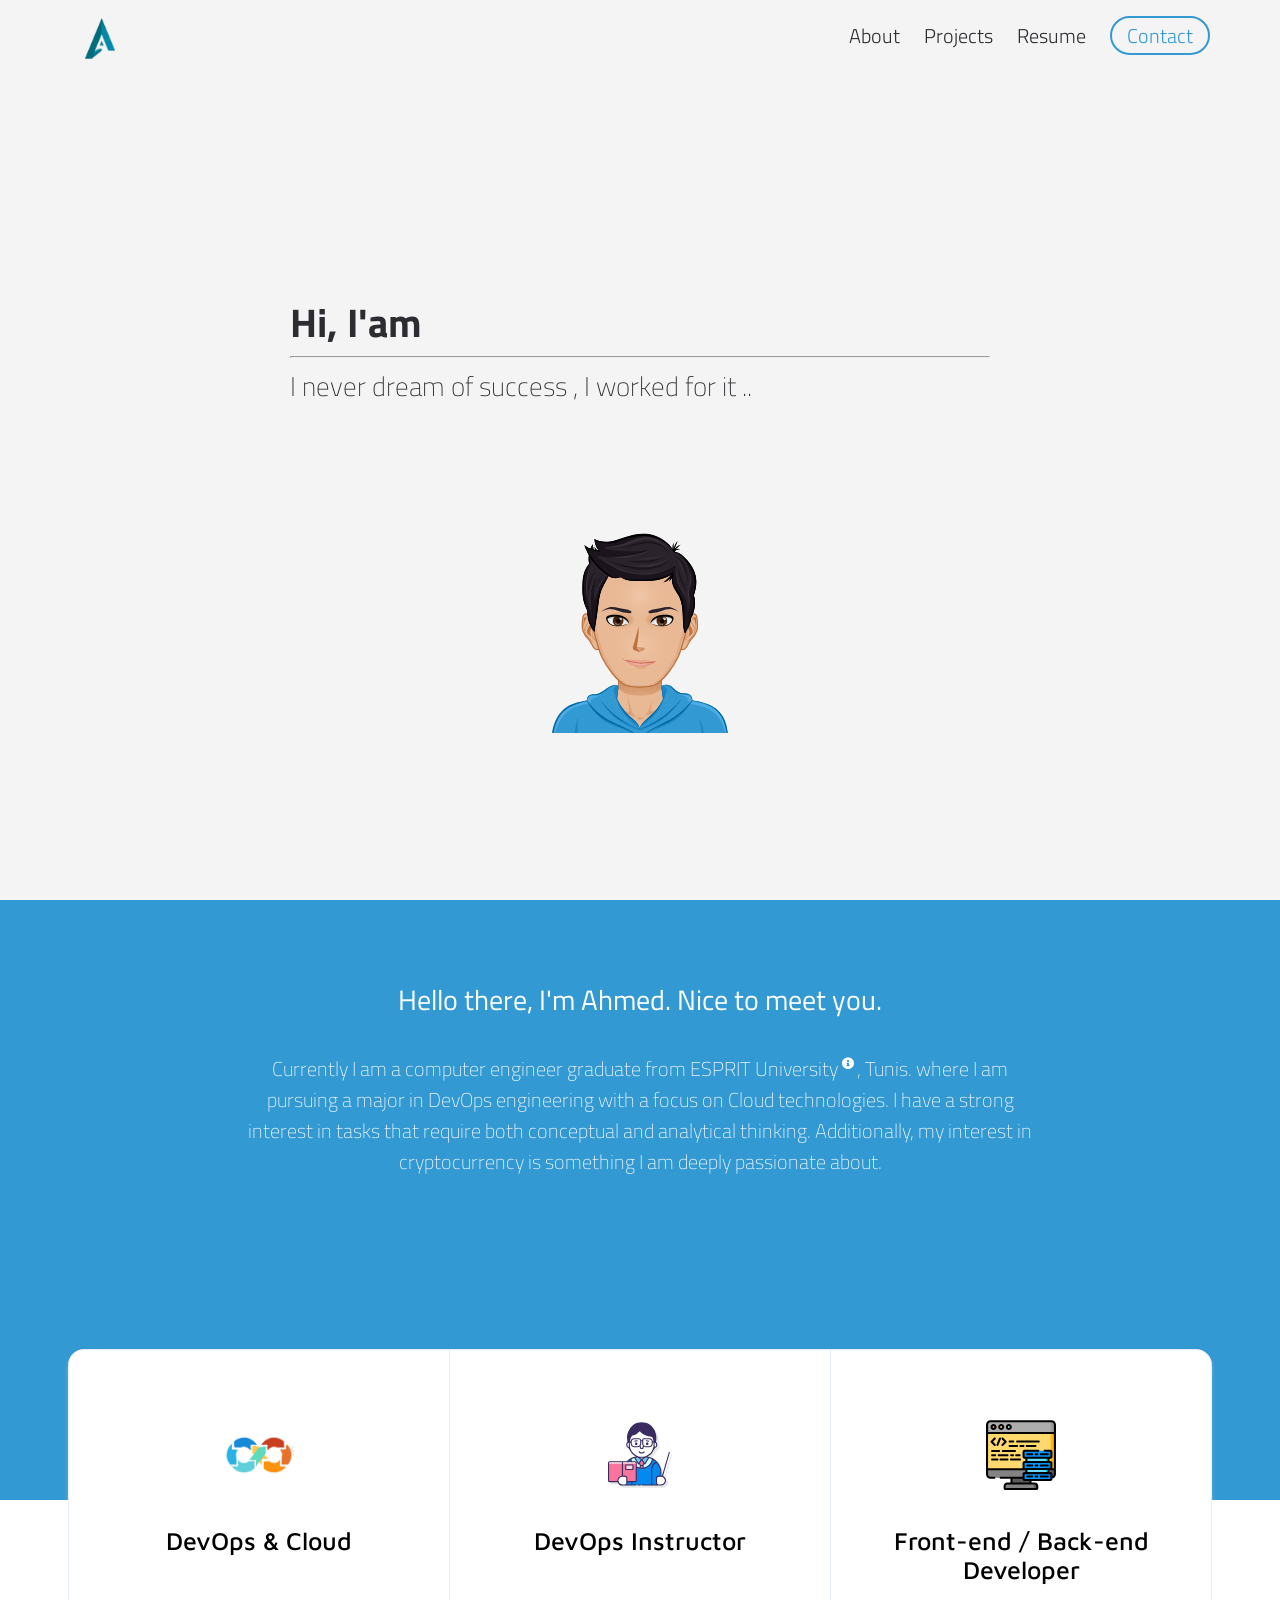
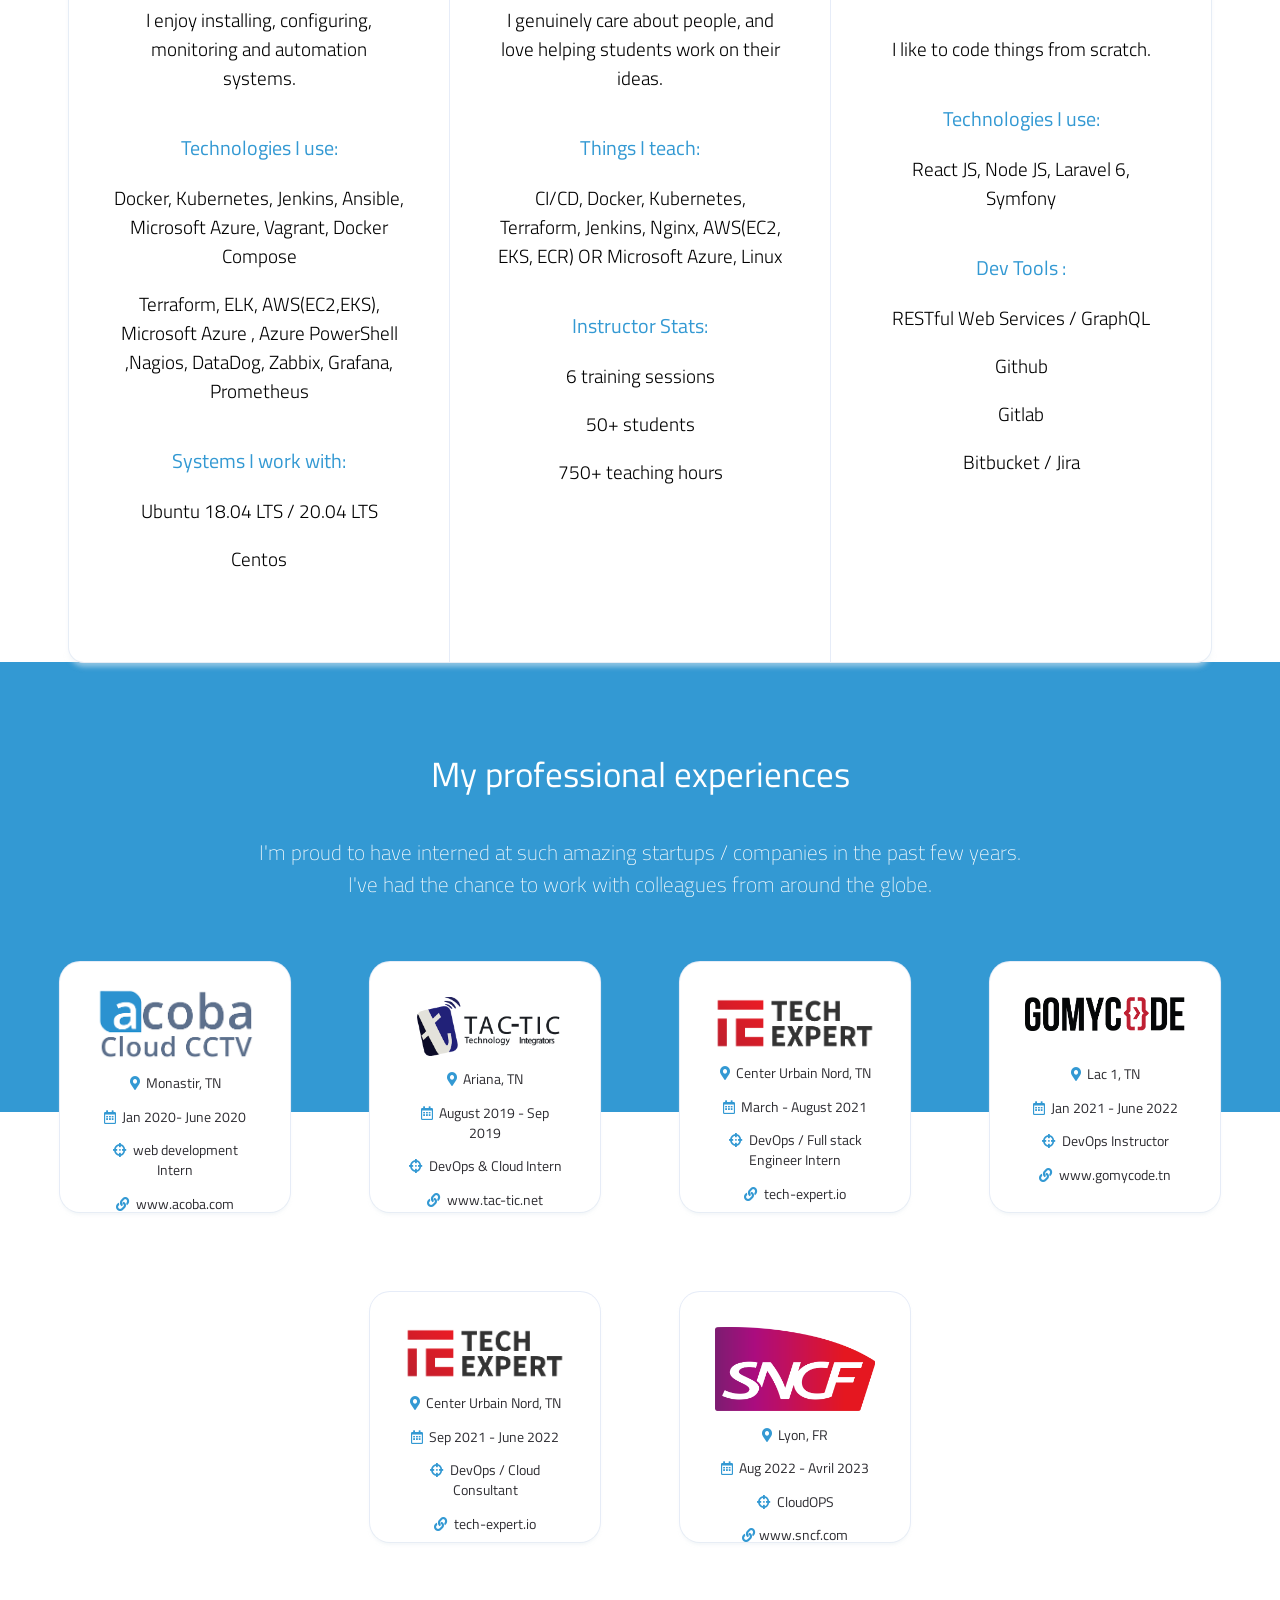
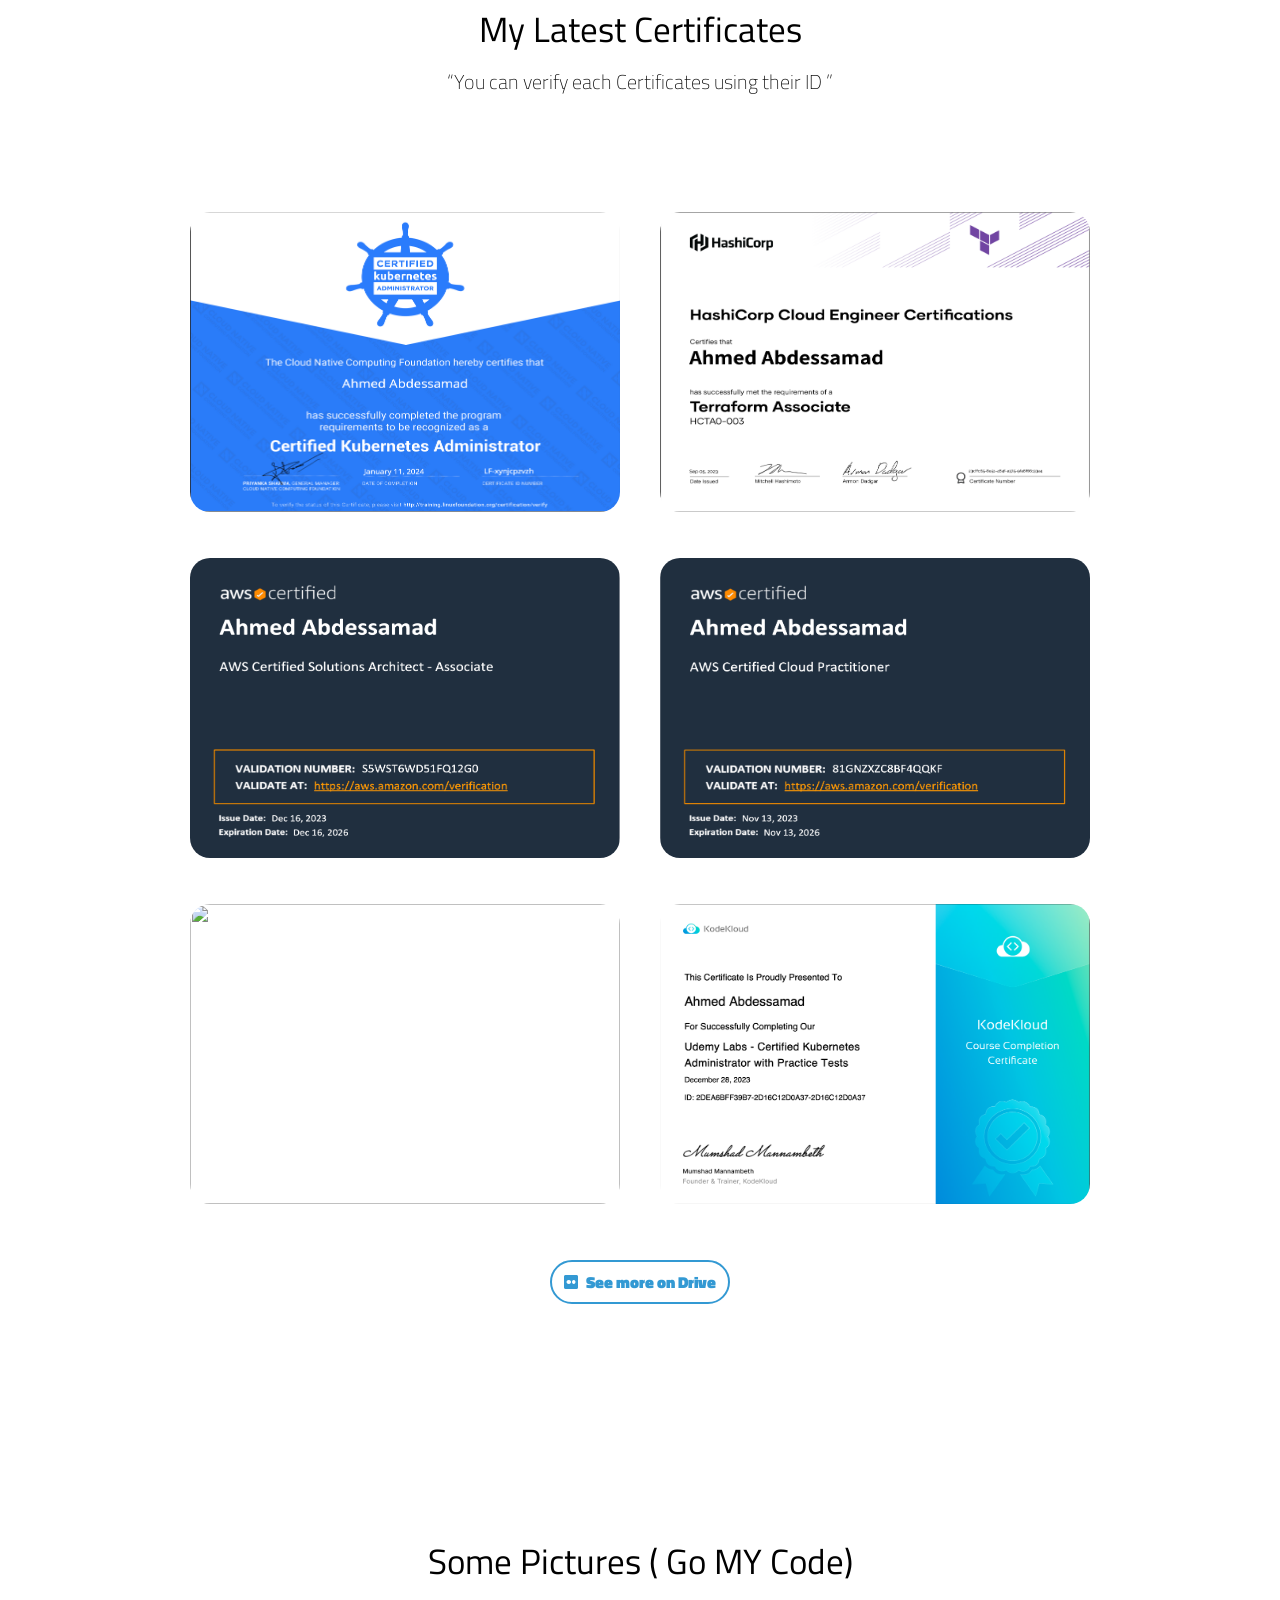
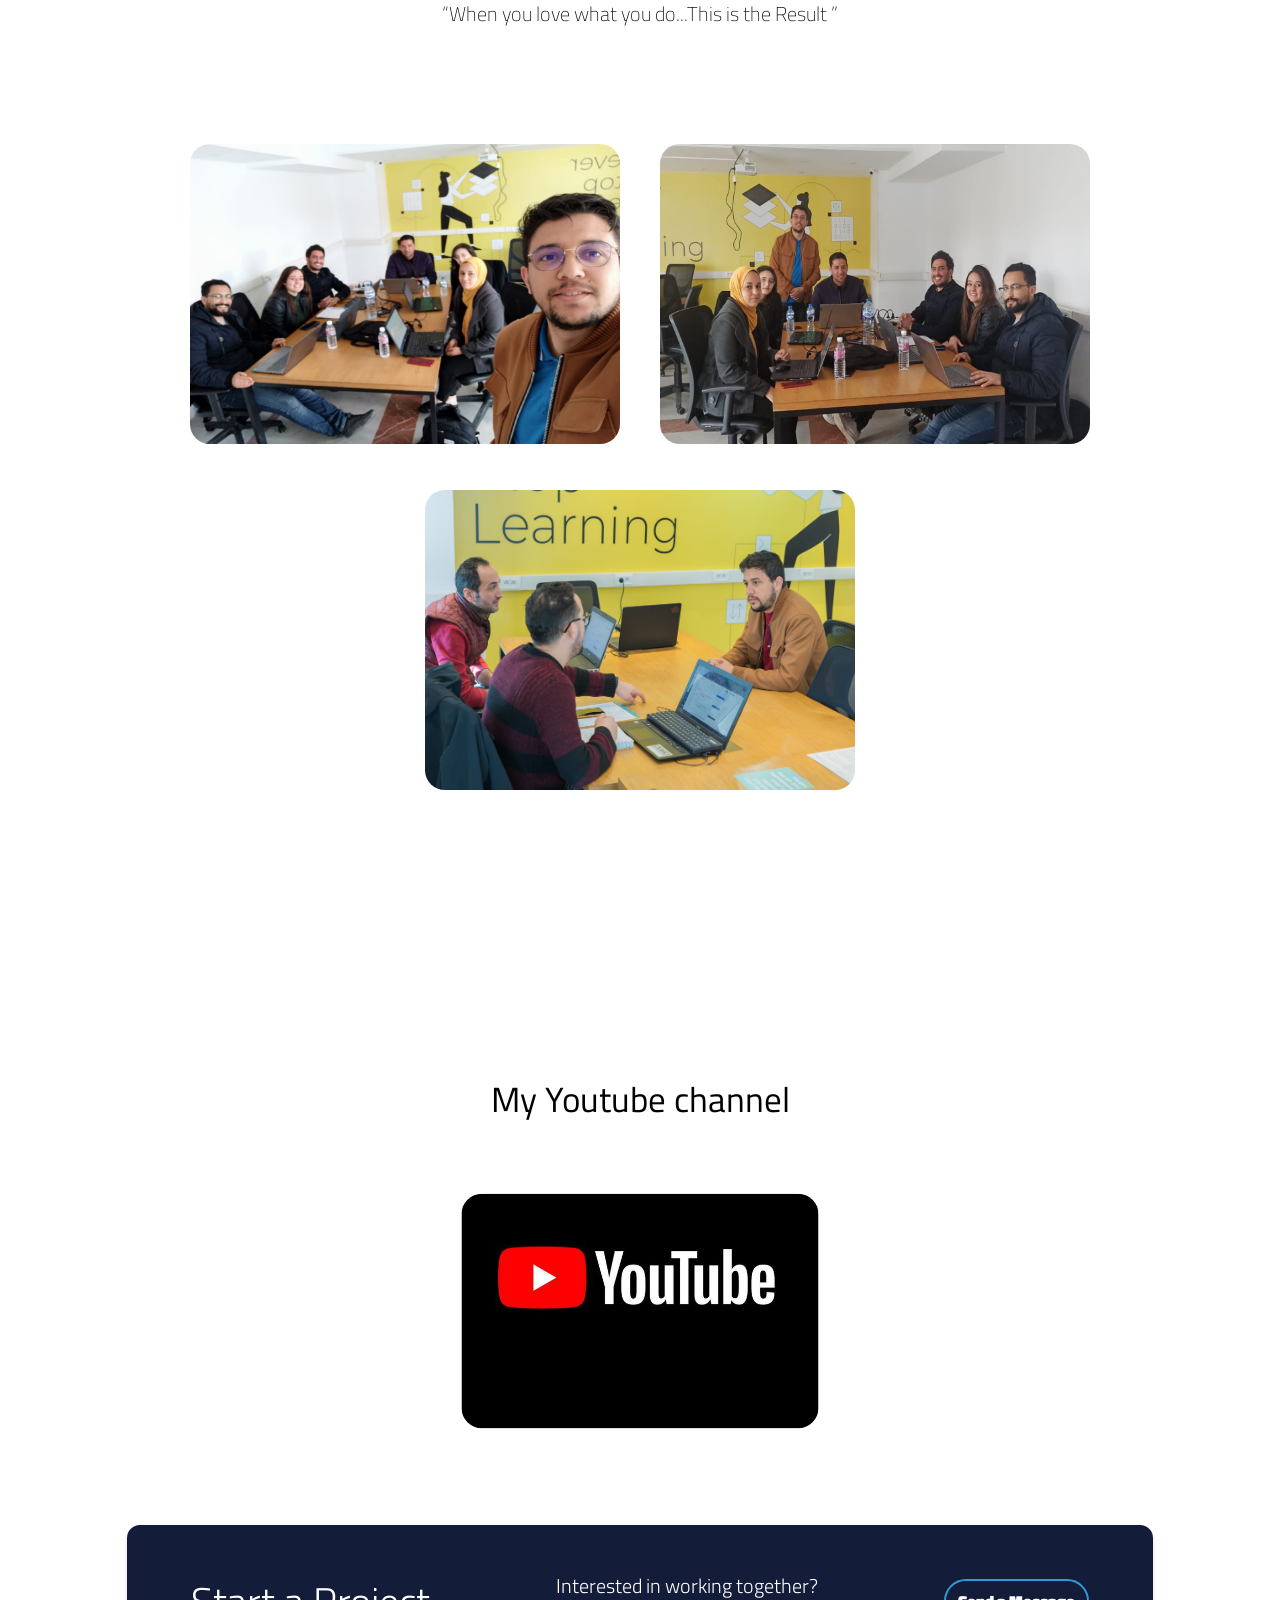
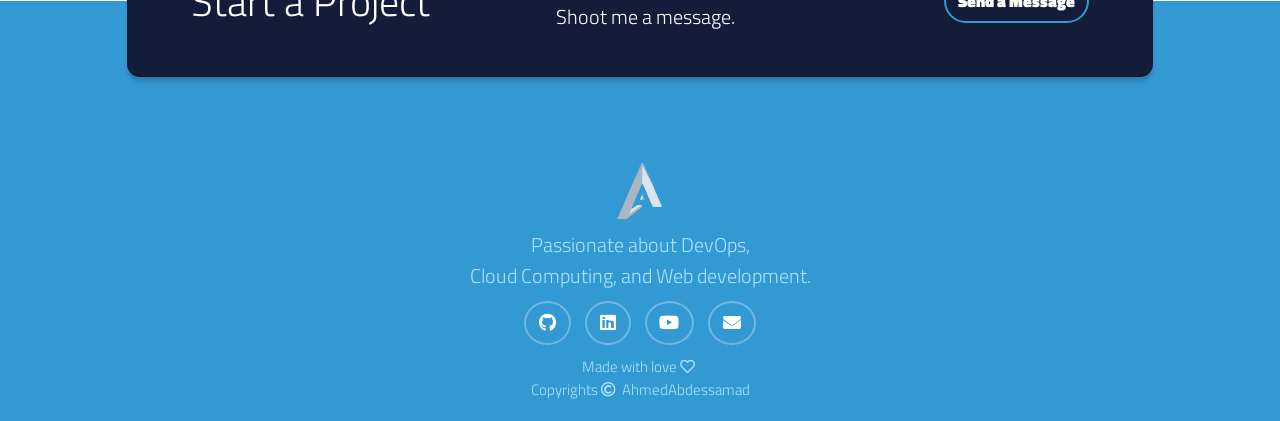
==== commit 574478a9: "CKA KODEKLOUD update" ====
--- a/index.html
+++ b/index.html
@@ -331,7 +331,7 @@
           <img src="res/az-900.PNG" alt="" class="pic" />
         </div>
         <div class="single-pic">
-          <img src="res/DevOps series-server Automation using Ansible.PNG" alt="" class="pic" />
+          <img src="res/CKA KODEKLOUD.png" alt="" class="pic" />
         </div>
         
       </div>
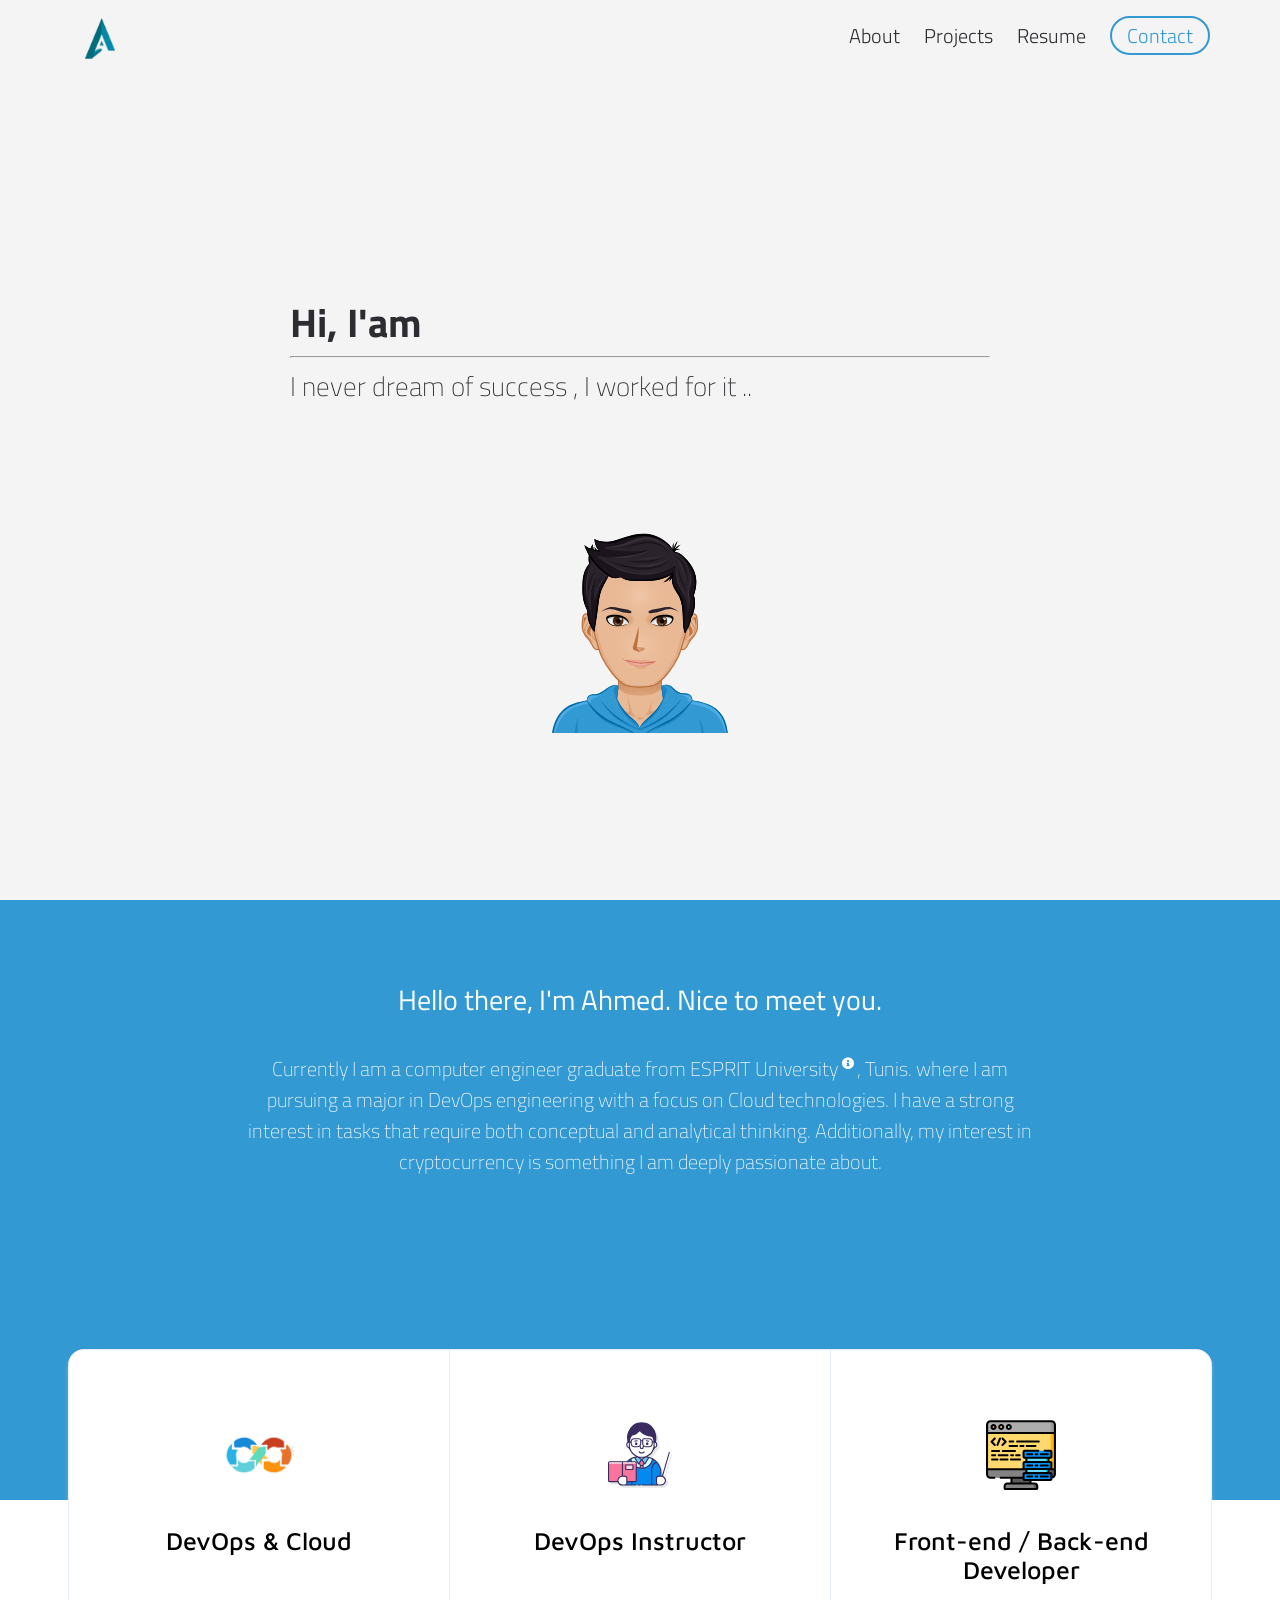
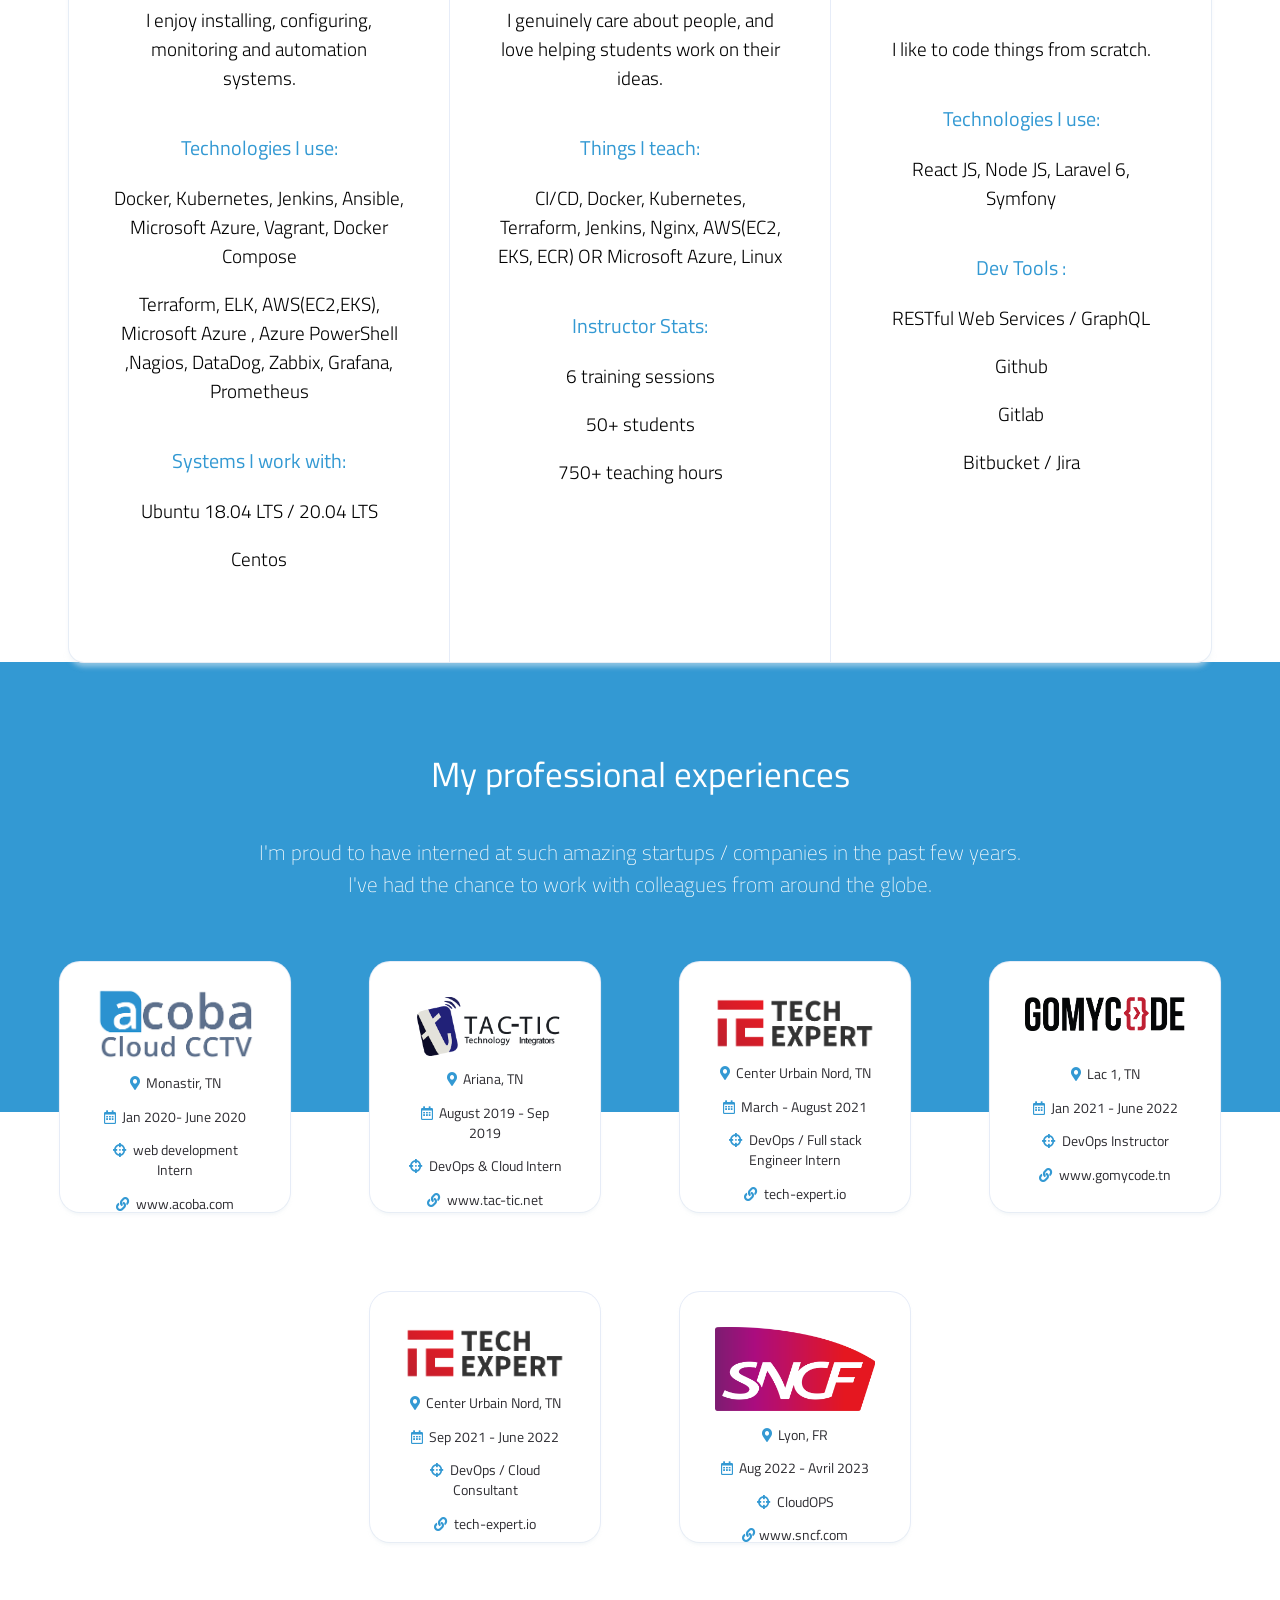
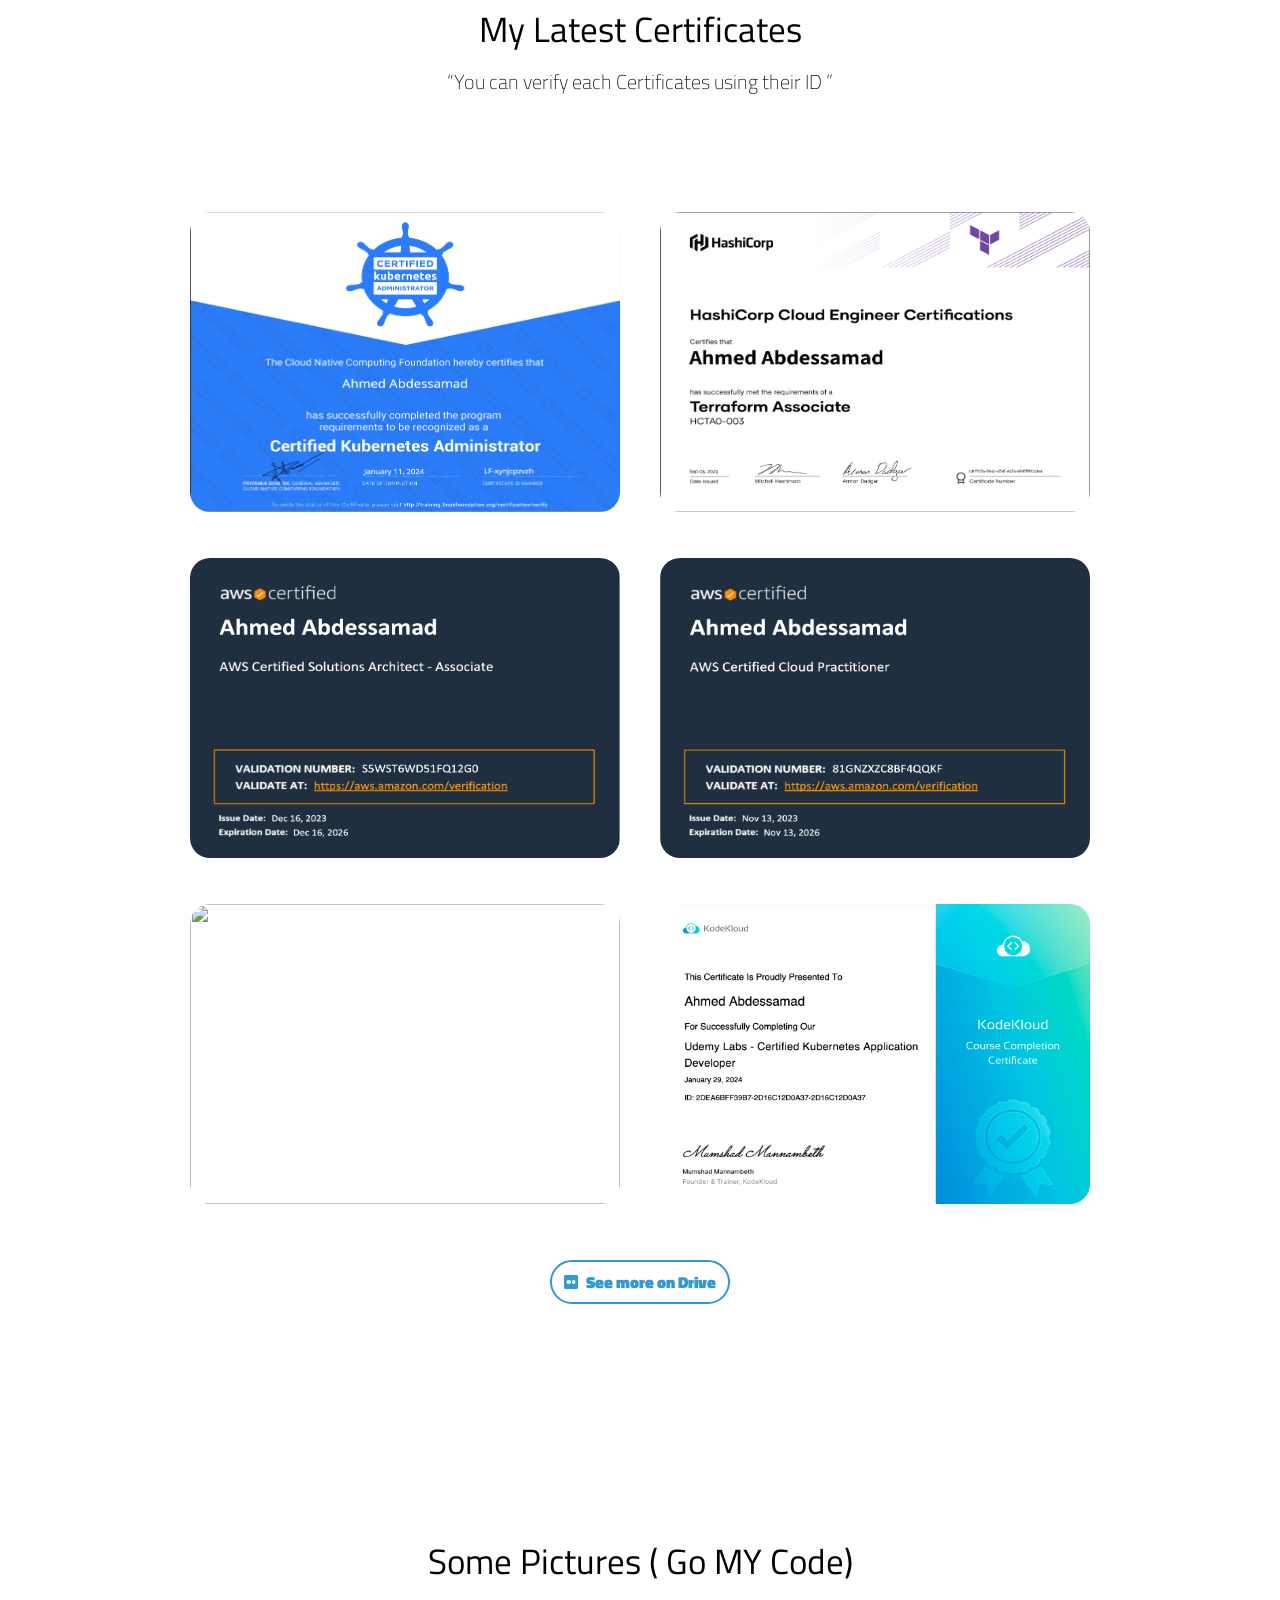
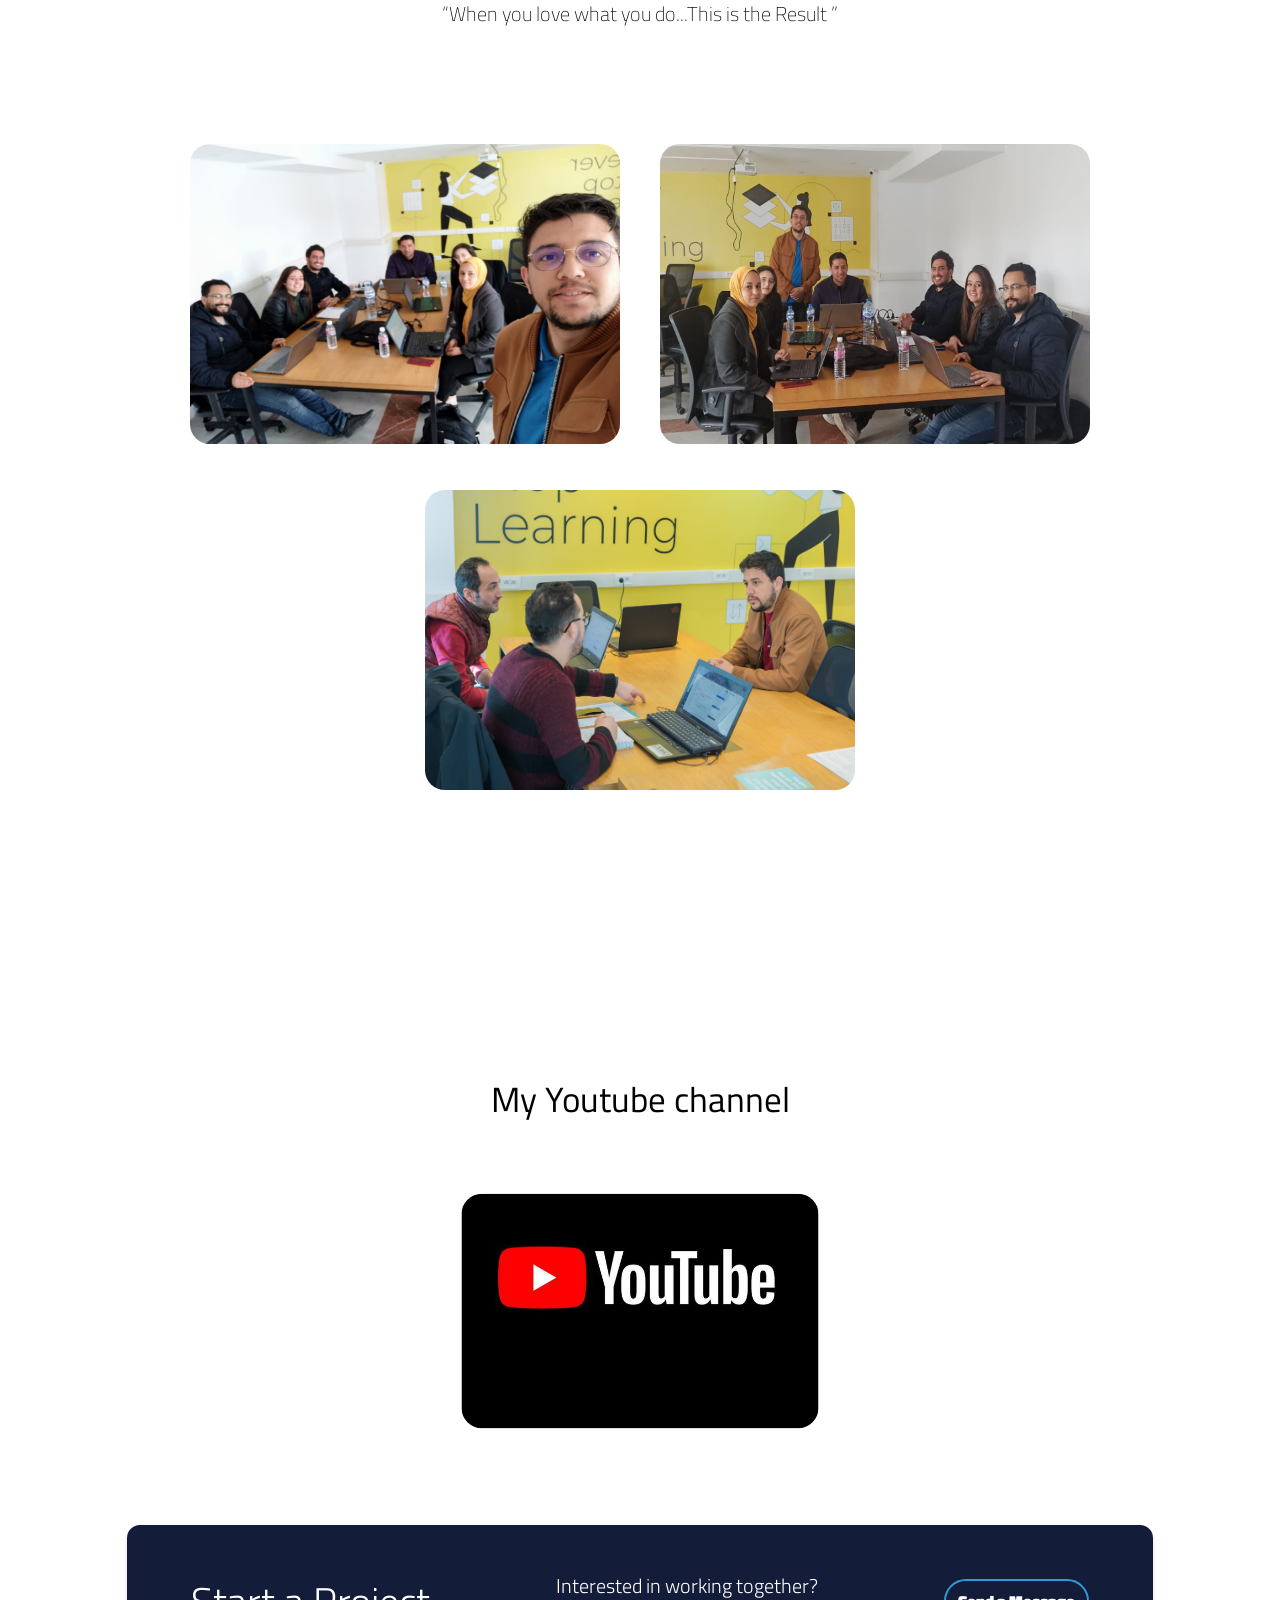
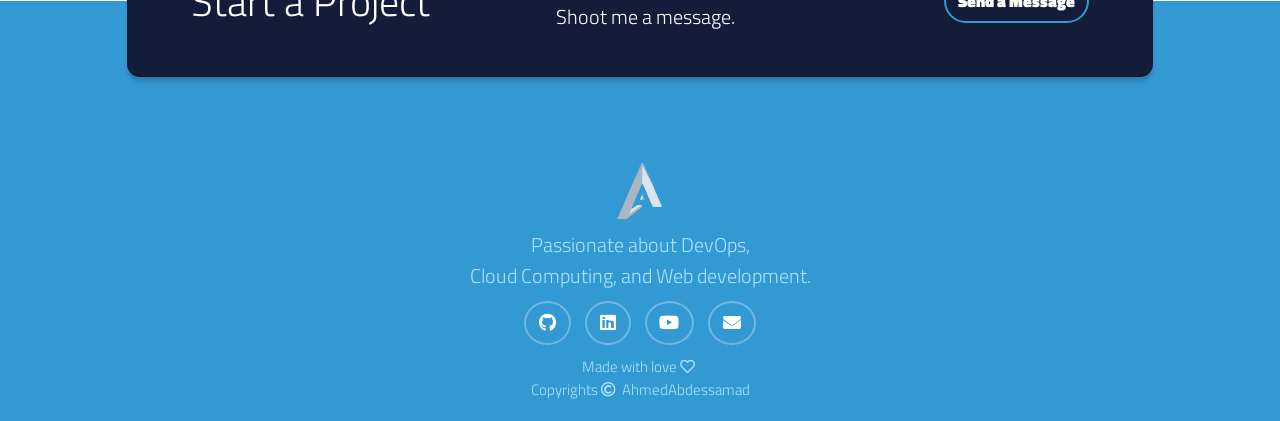
==== commit 2c8dbd28: "add ckad" ====
--- a/index.html
+++ b/index.html
@@ -331,7 +331,7 @@
           <img src="res/az-900.PNG" alt="" class="pic" />
         </div>
         <div class="single-pic">
-          <img src="res/CKA KODEKLOUD.png" alt="" class="pic" />
+          <img src="res/CKAD.png" alt="" class="pic" />
         </div>
         
       </div>
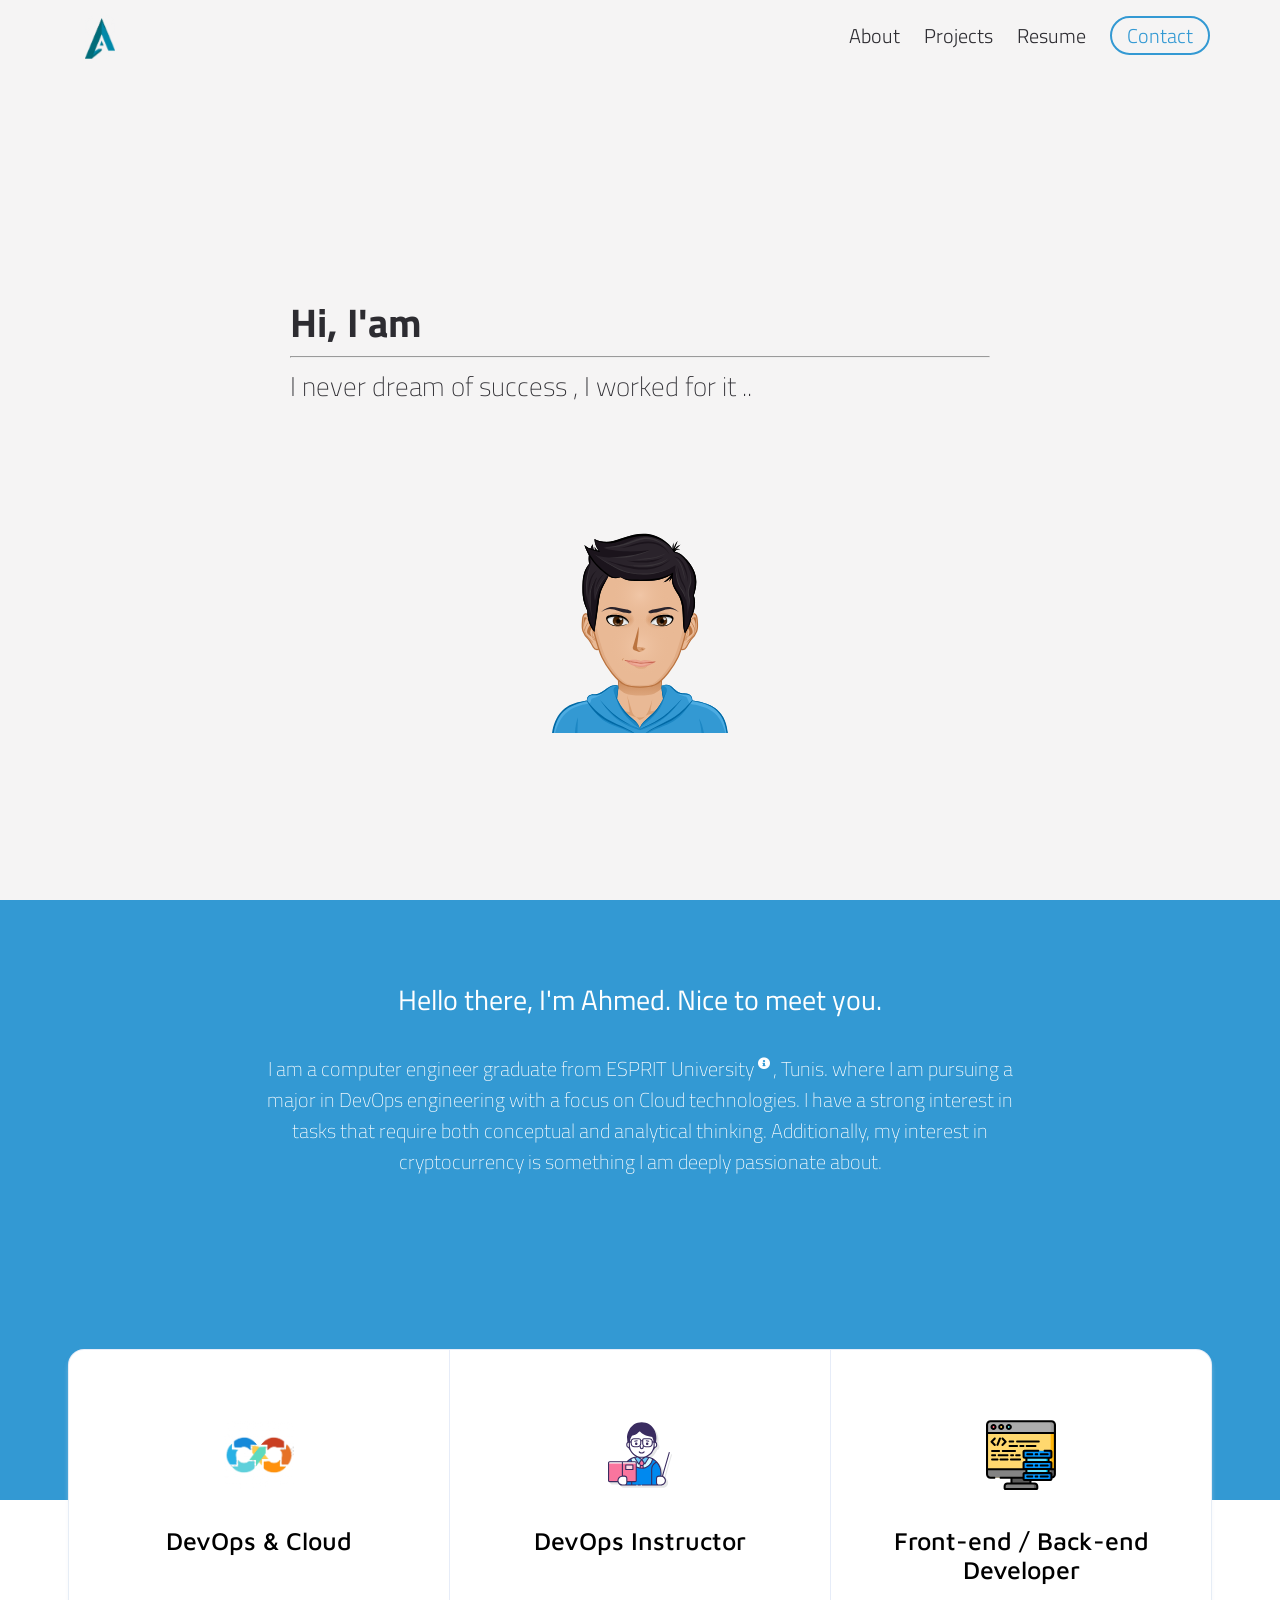
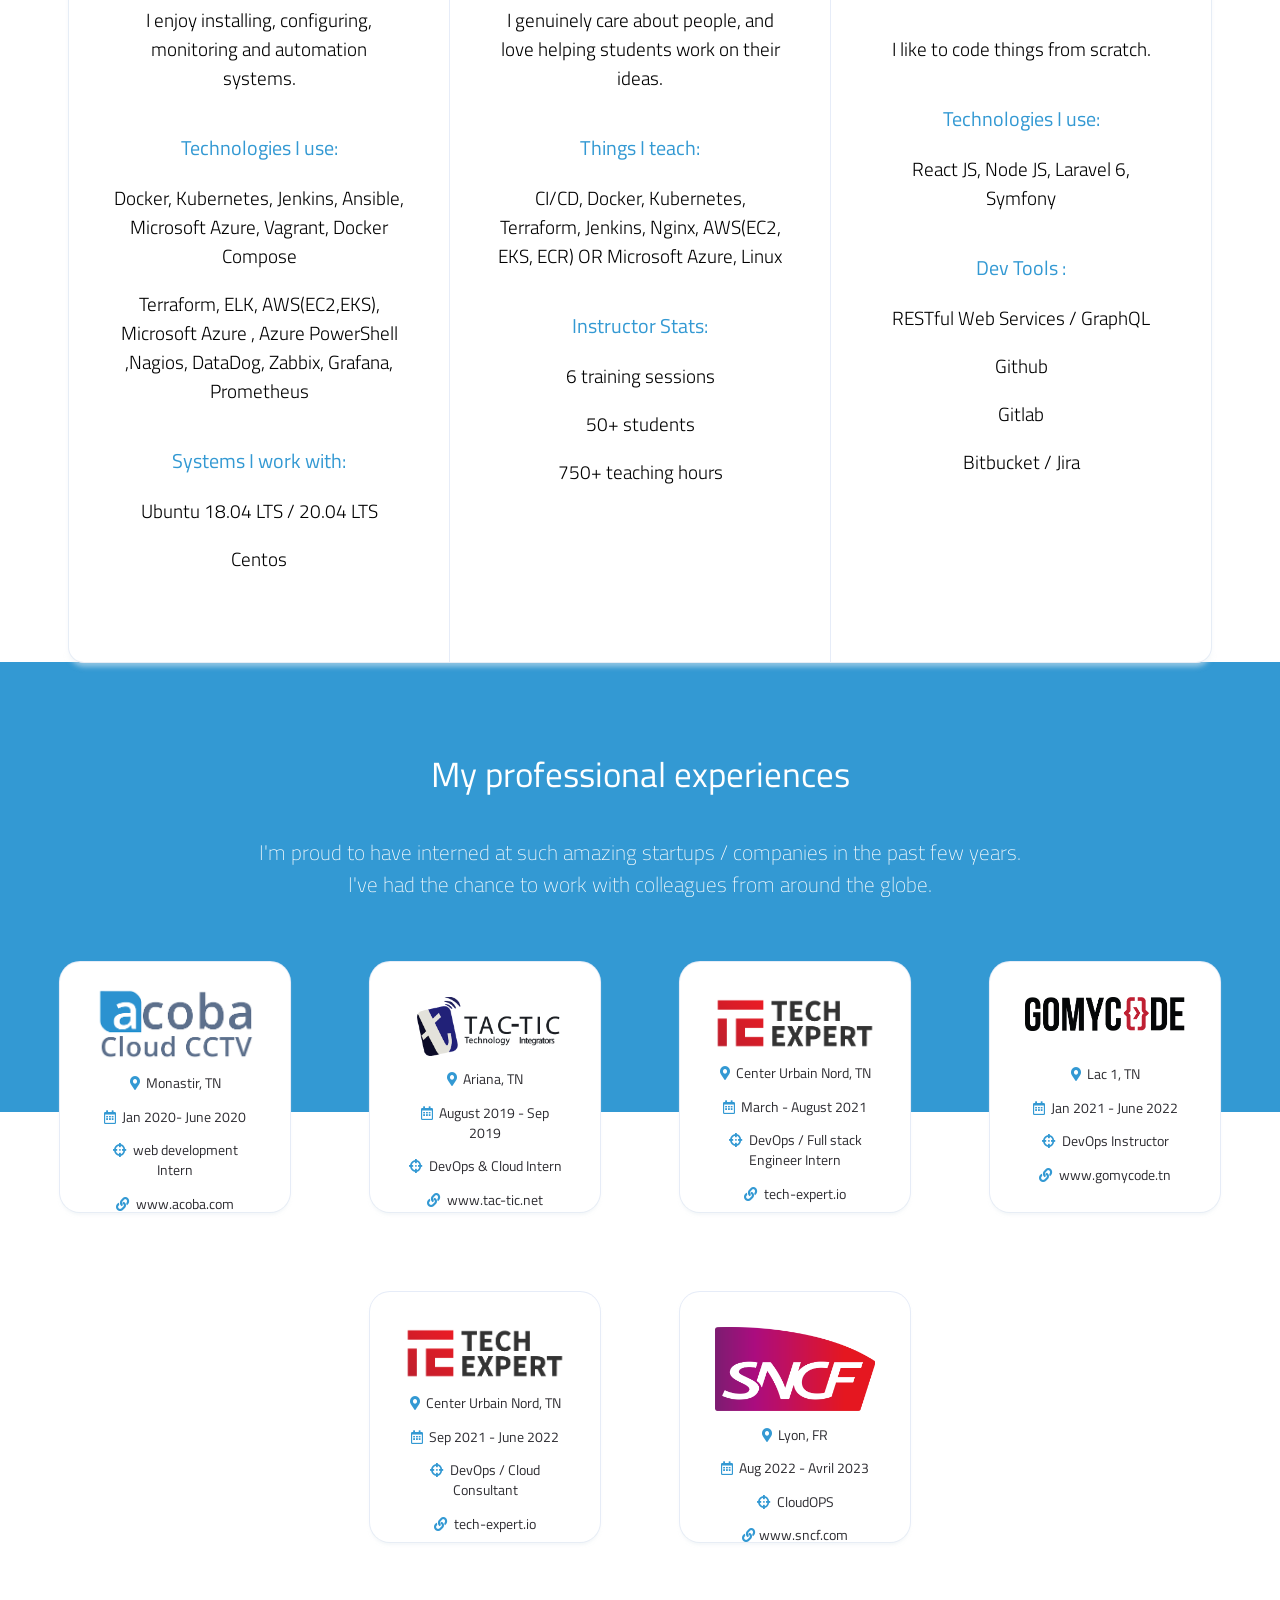
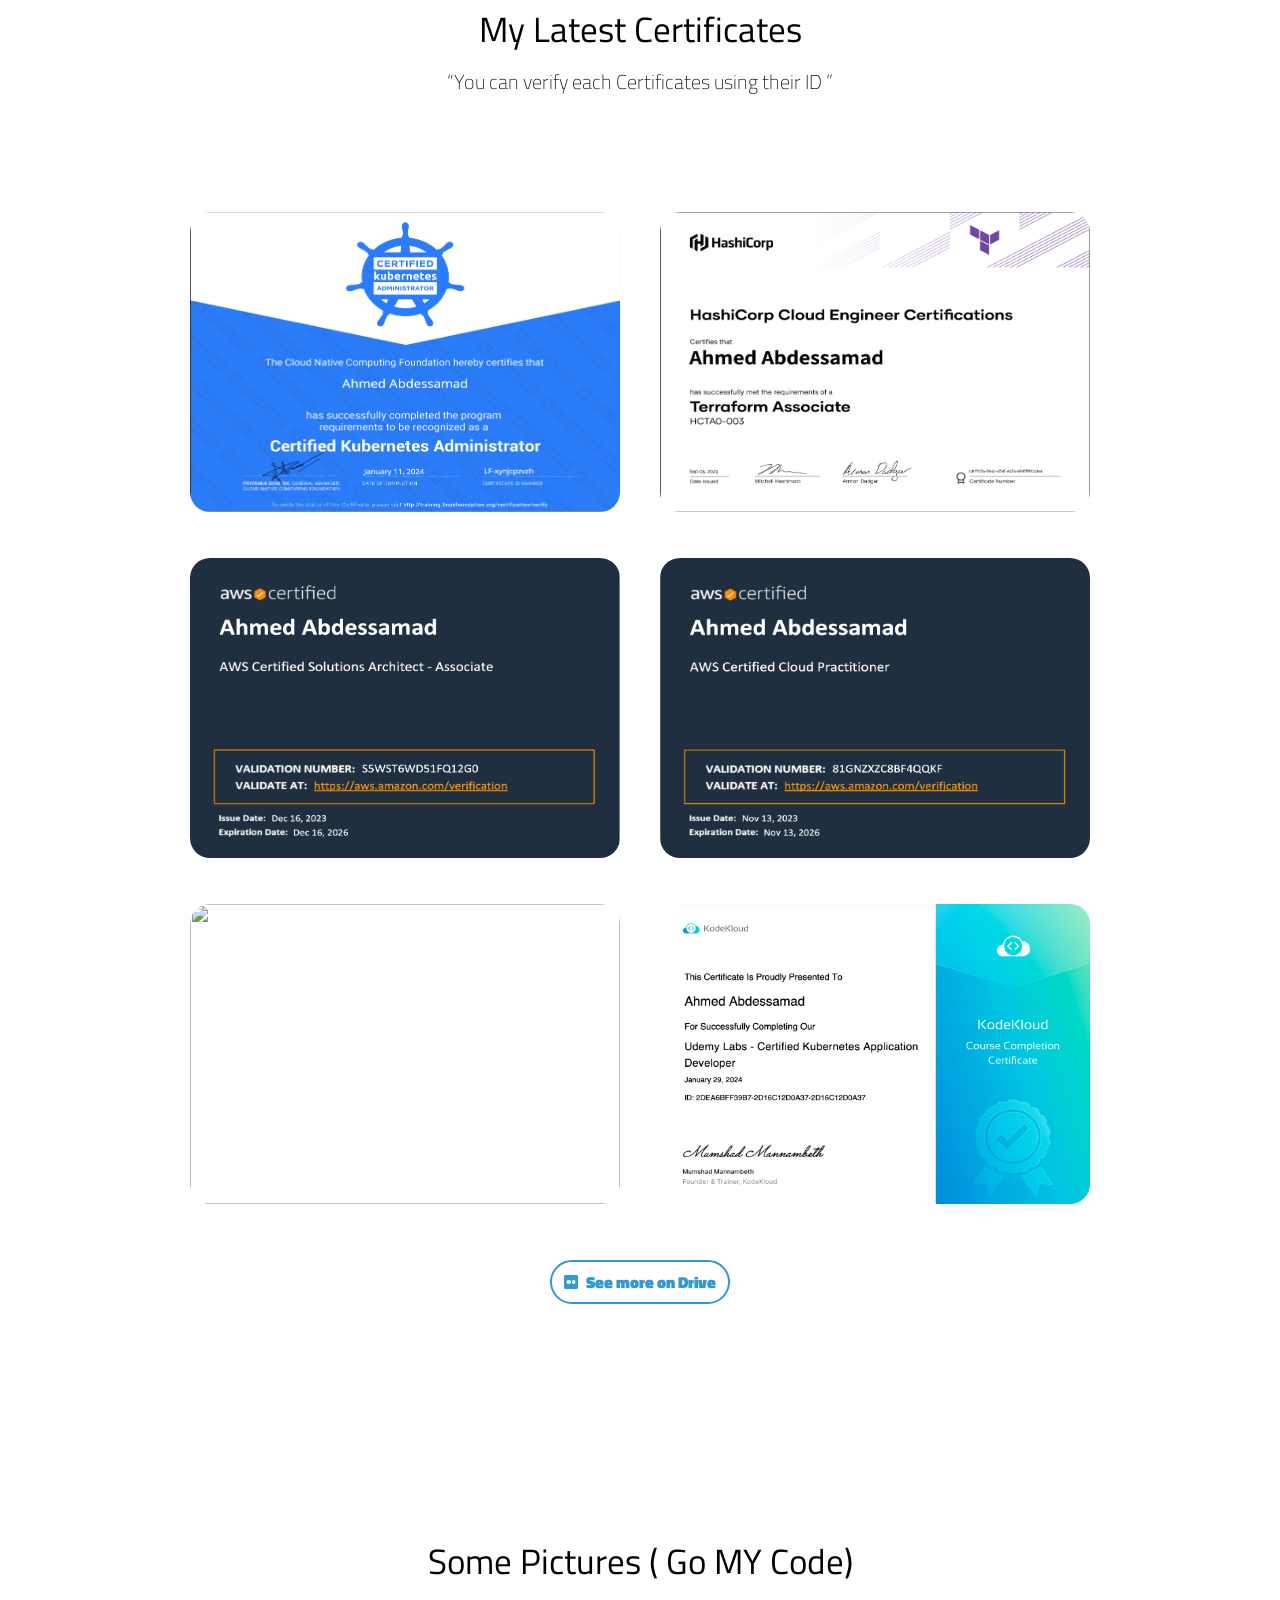
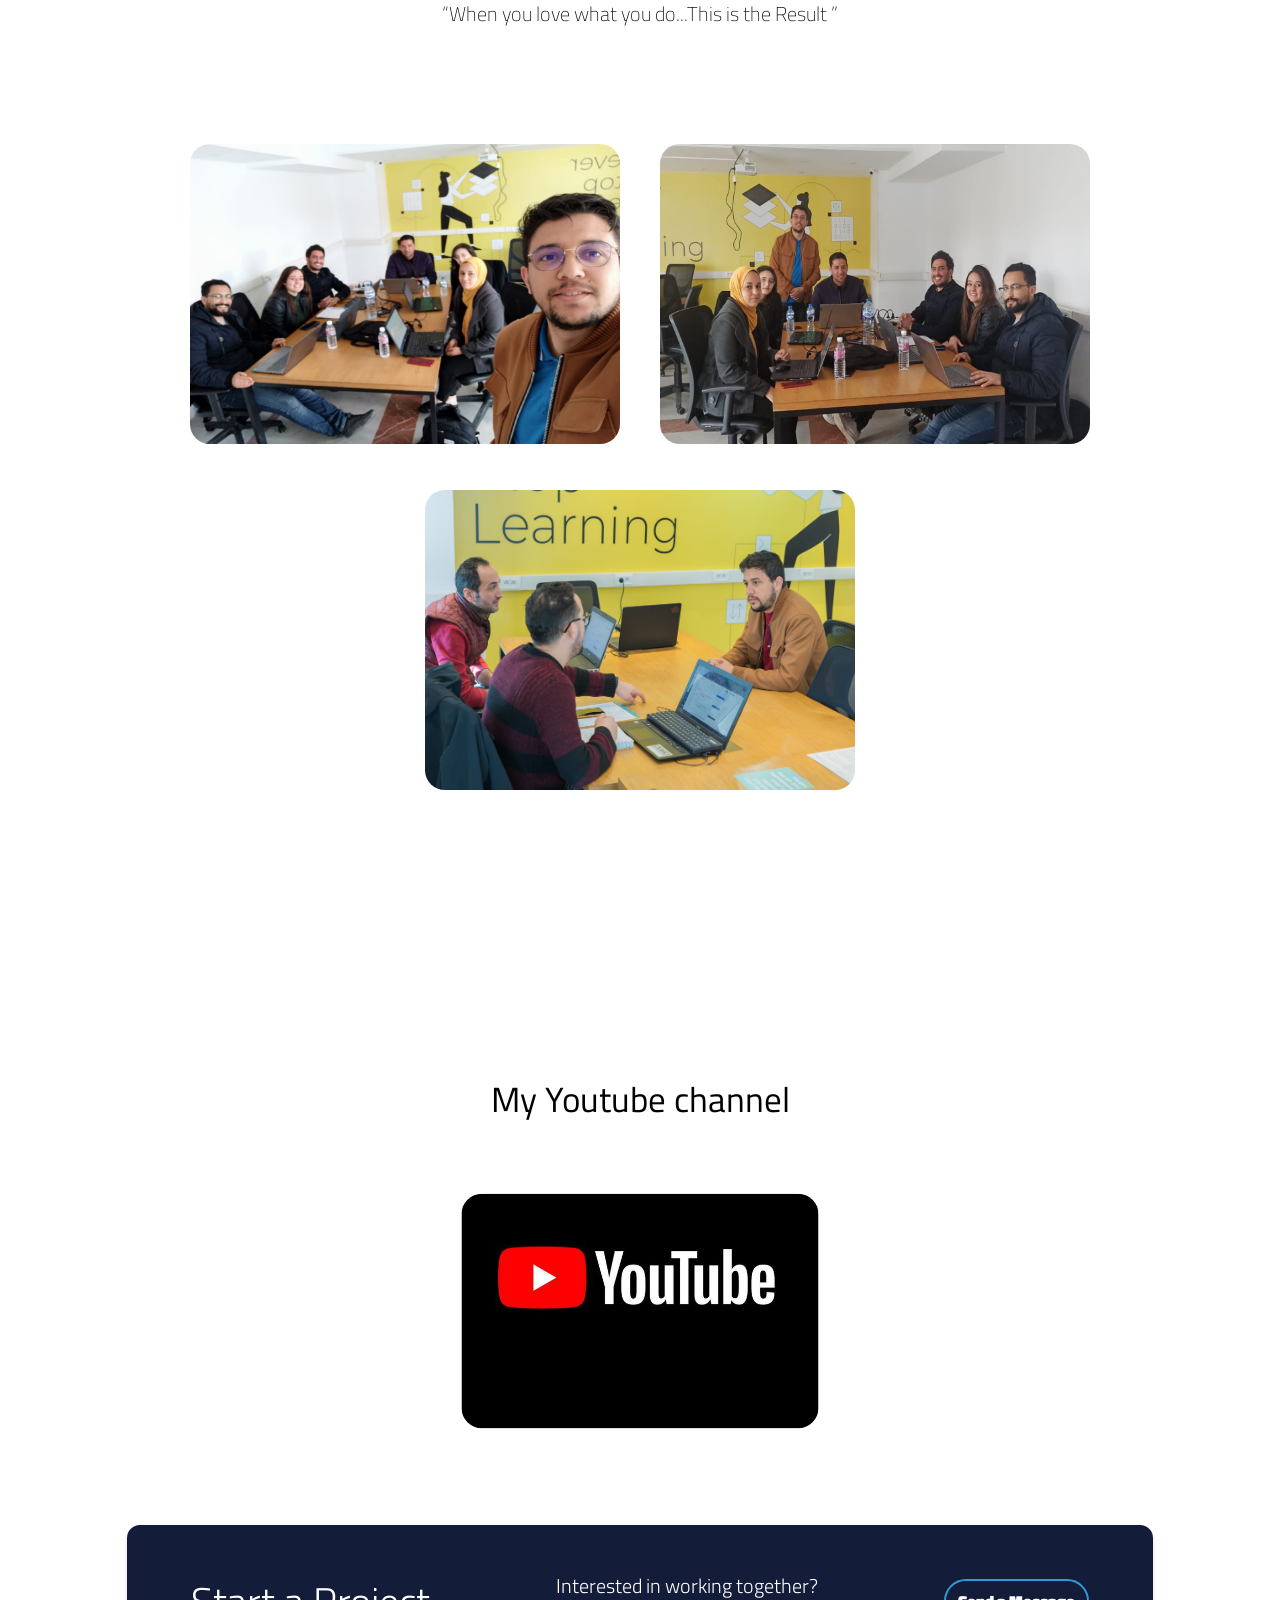
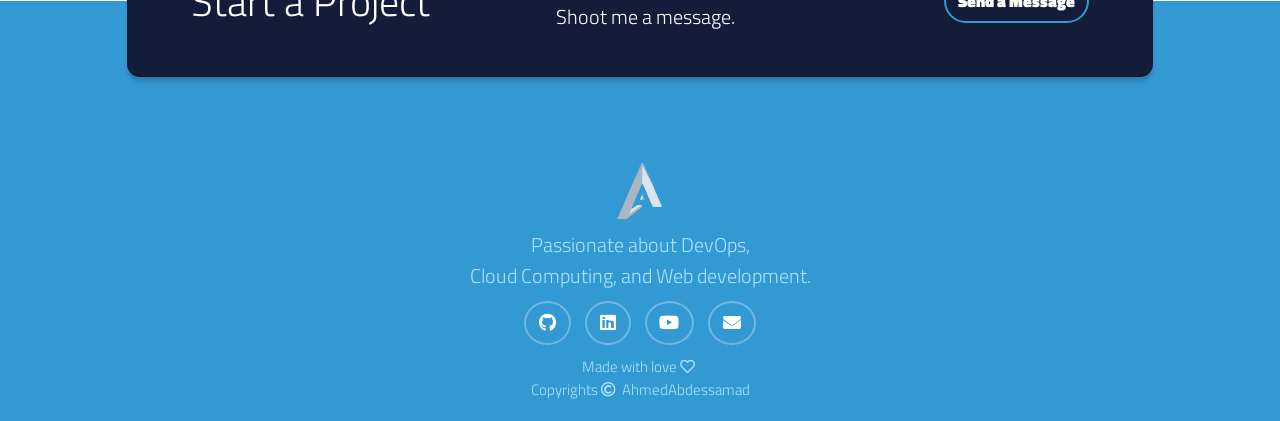
==== commit 184ebb8d: "add ckad" ====
--- a/index.html
+++ b/index.html
@@ -77,7 +77,7 @@
       <div class="about-content">
         <p class="greeting-text">Hello there, I'm Ahmed. Nice to meet you.</p>
         <p class="description-text">
-          Currently  I am a computer engineer graduate from 
+          I am a computer engineer graduate from 
           <a
             href="https://en.wikipedia.org/wiki/ESPRIT_(School)"
             target="_blank"
@@ -399,7 +399,7 @@
               href="https://www.youtube.com/channel/UCtLIQWs_POZI02FwFZlweUQ/playlists"
               target="_blank"
               ><div class="project-button">
-                Visit Website <i class="fas fa-chevron-right"></i></div
+                Visit The Channel <i class="fas fa-chevron-right"></i></div
             ></a>
           </div>
         </div>
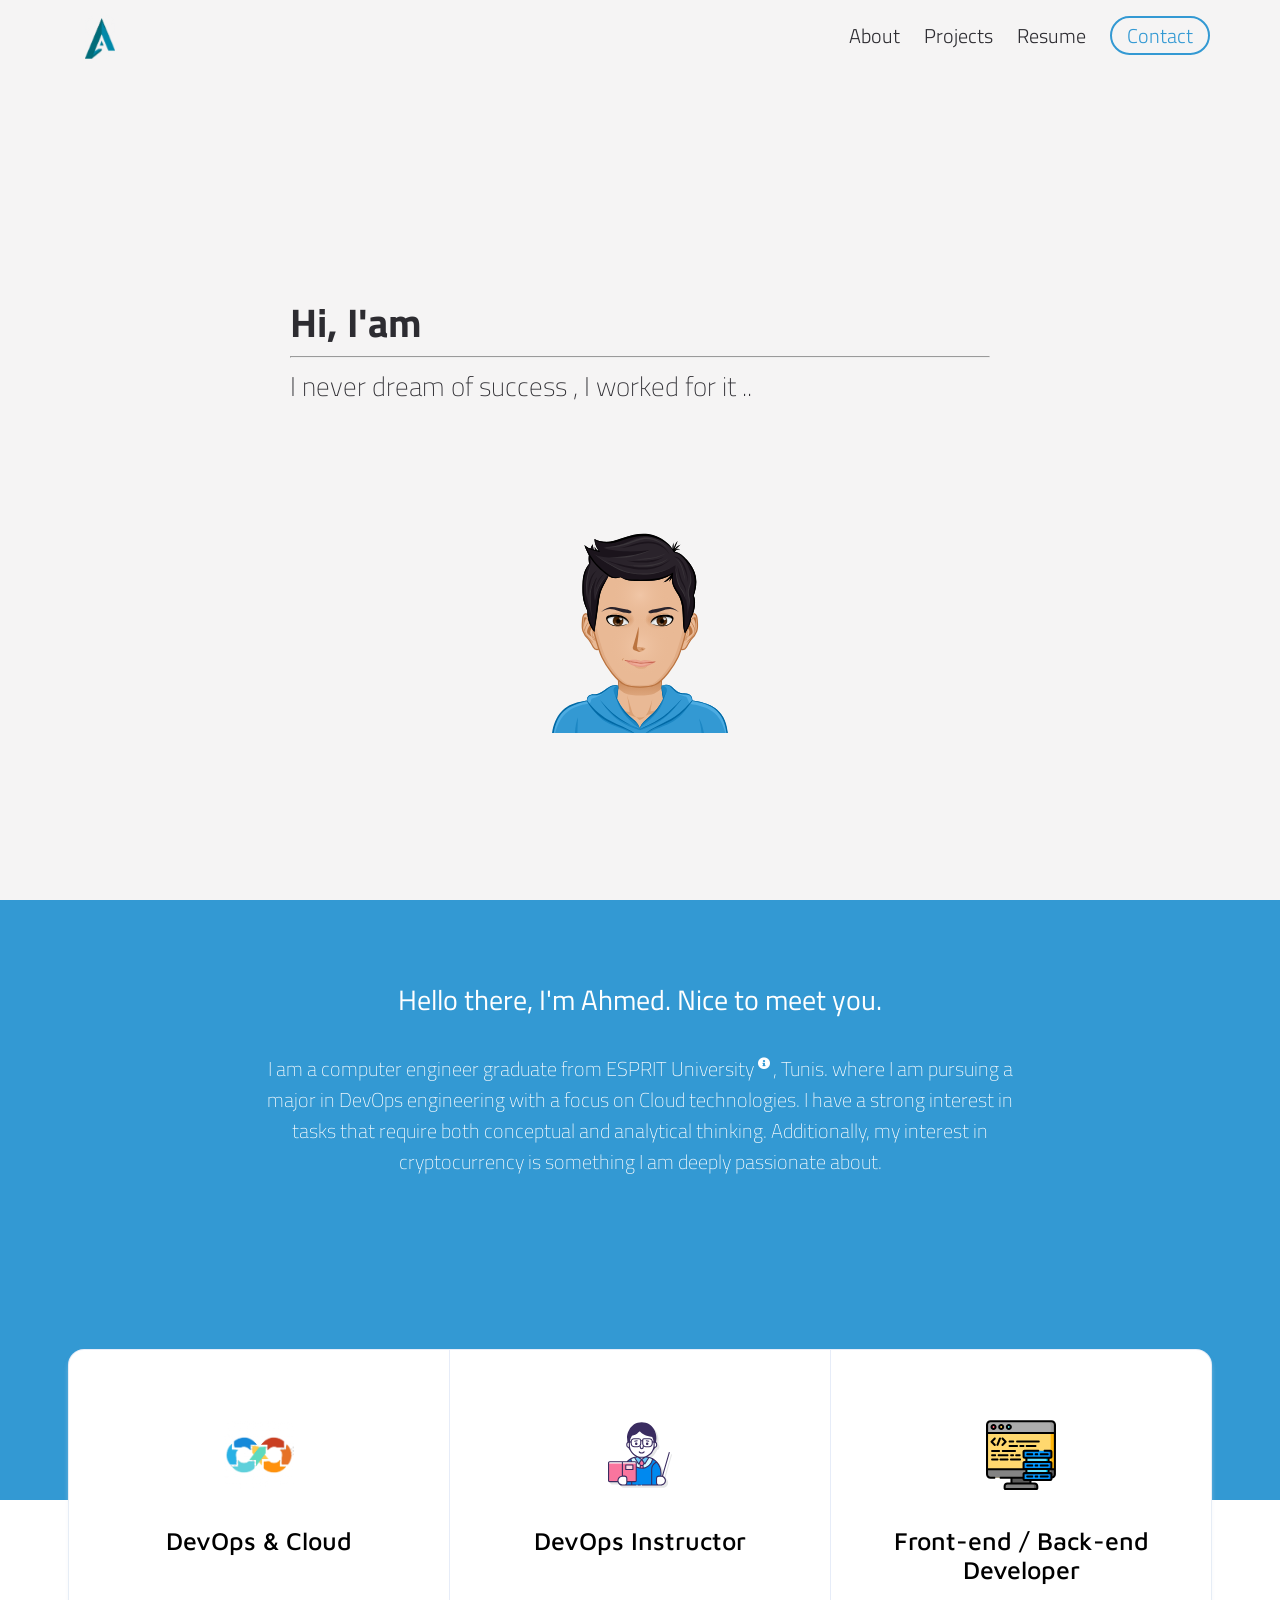
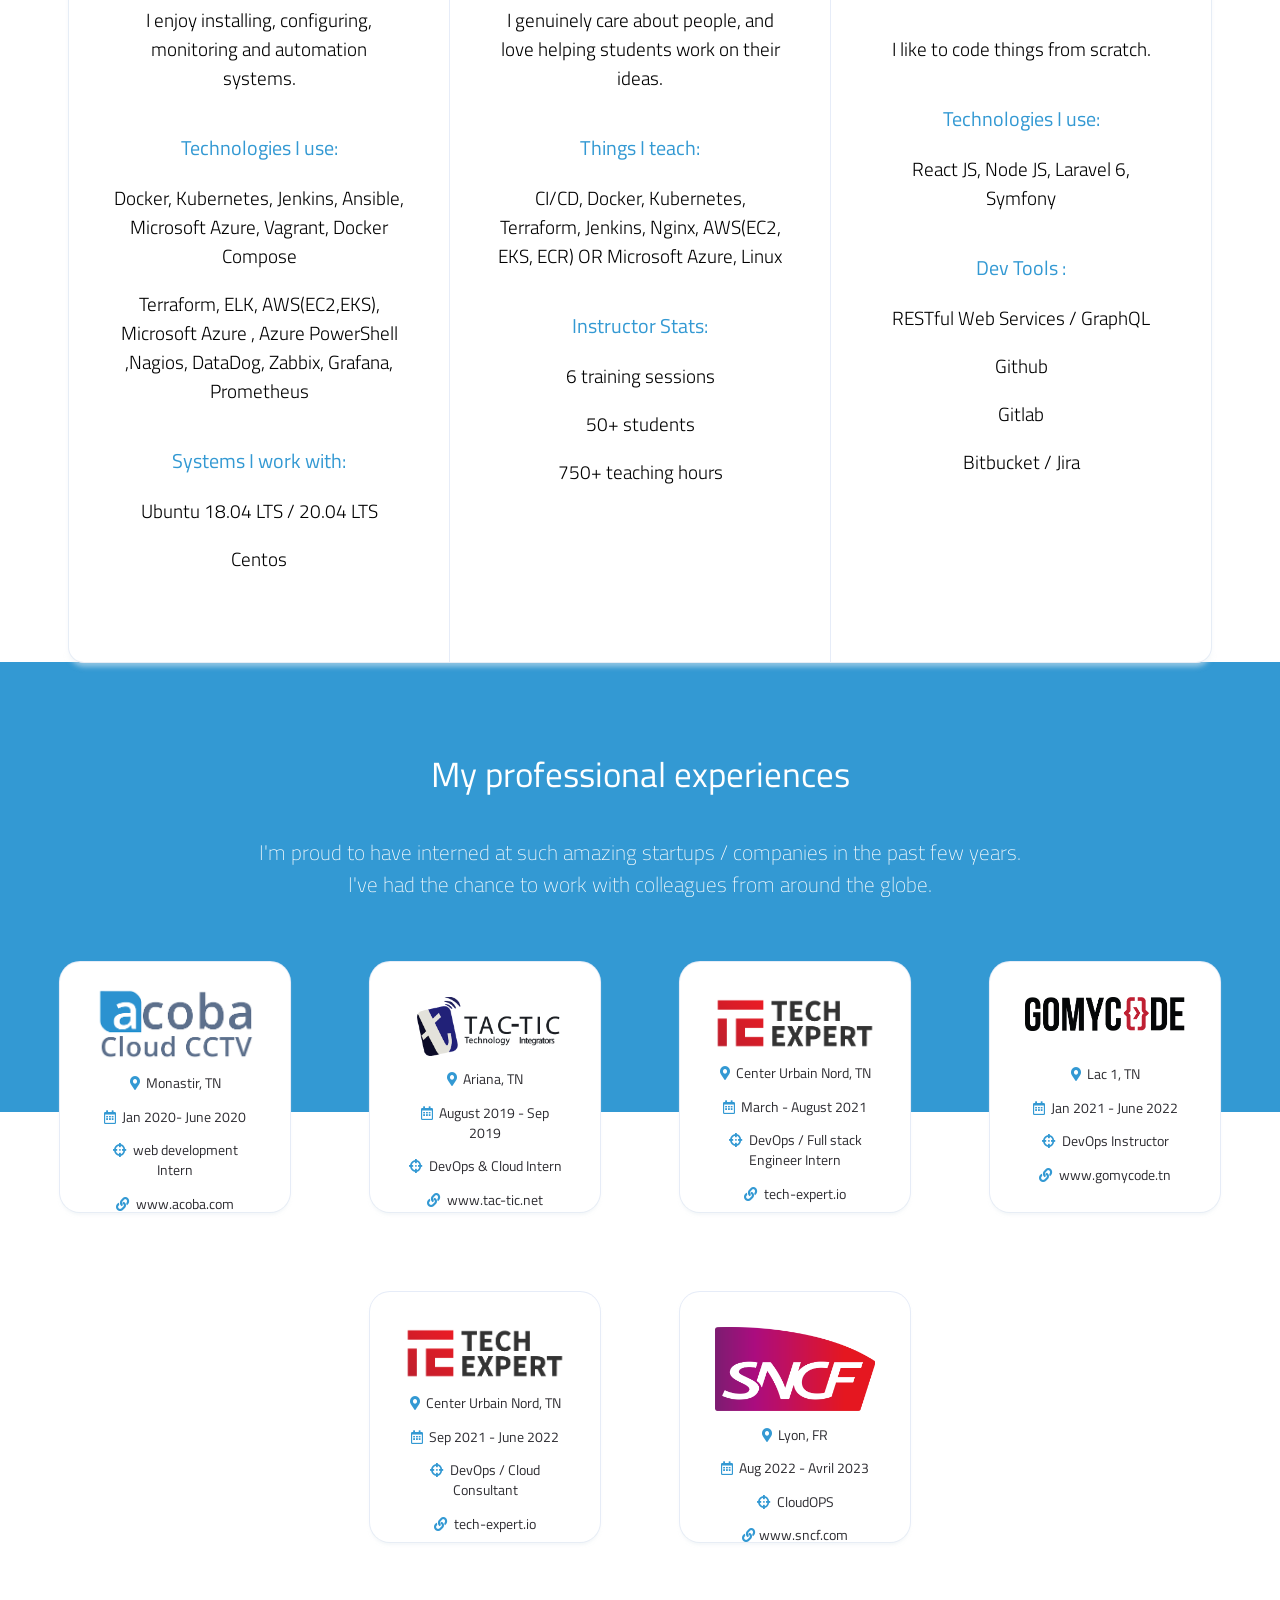
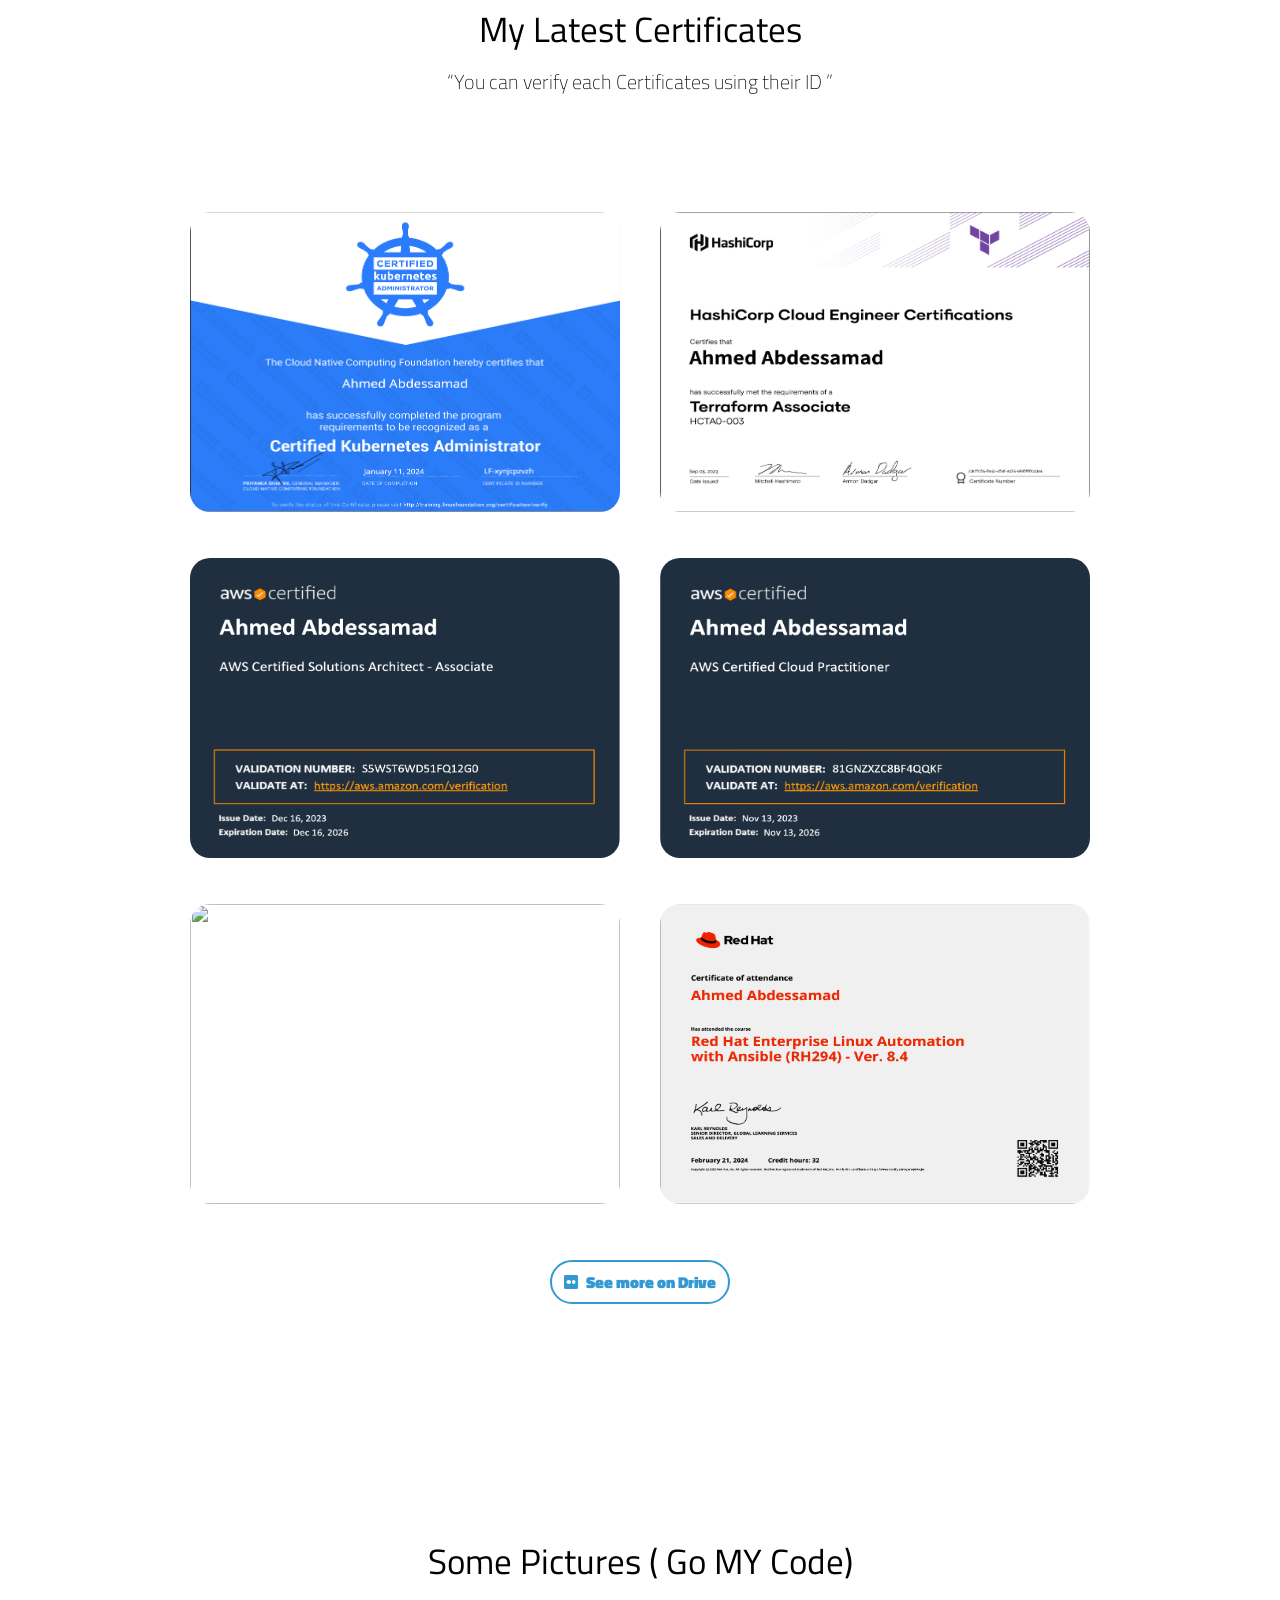
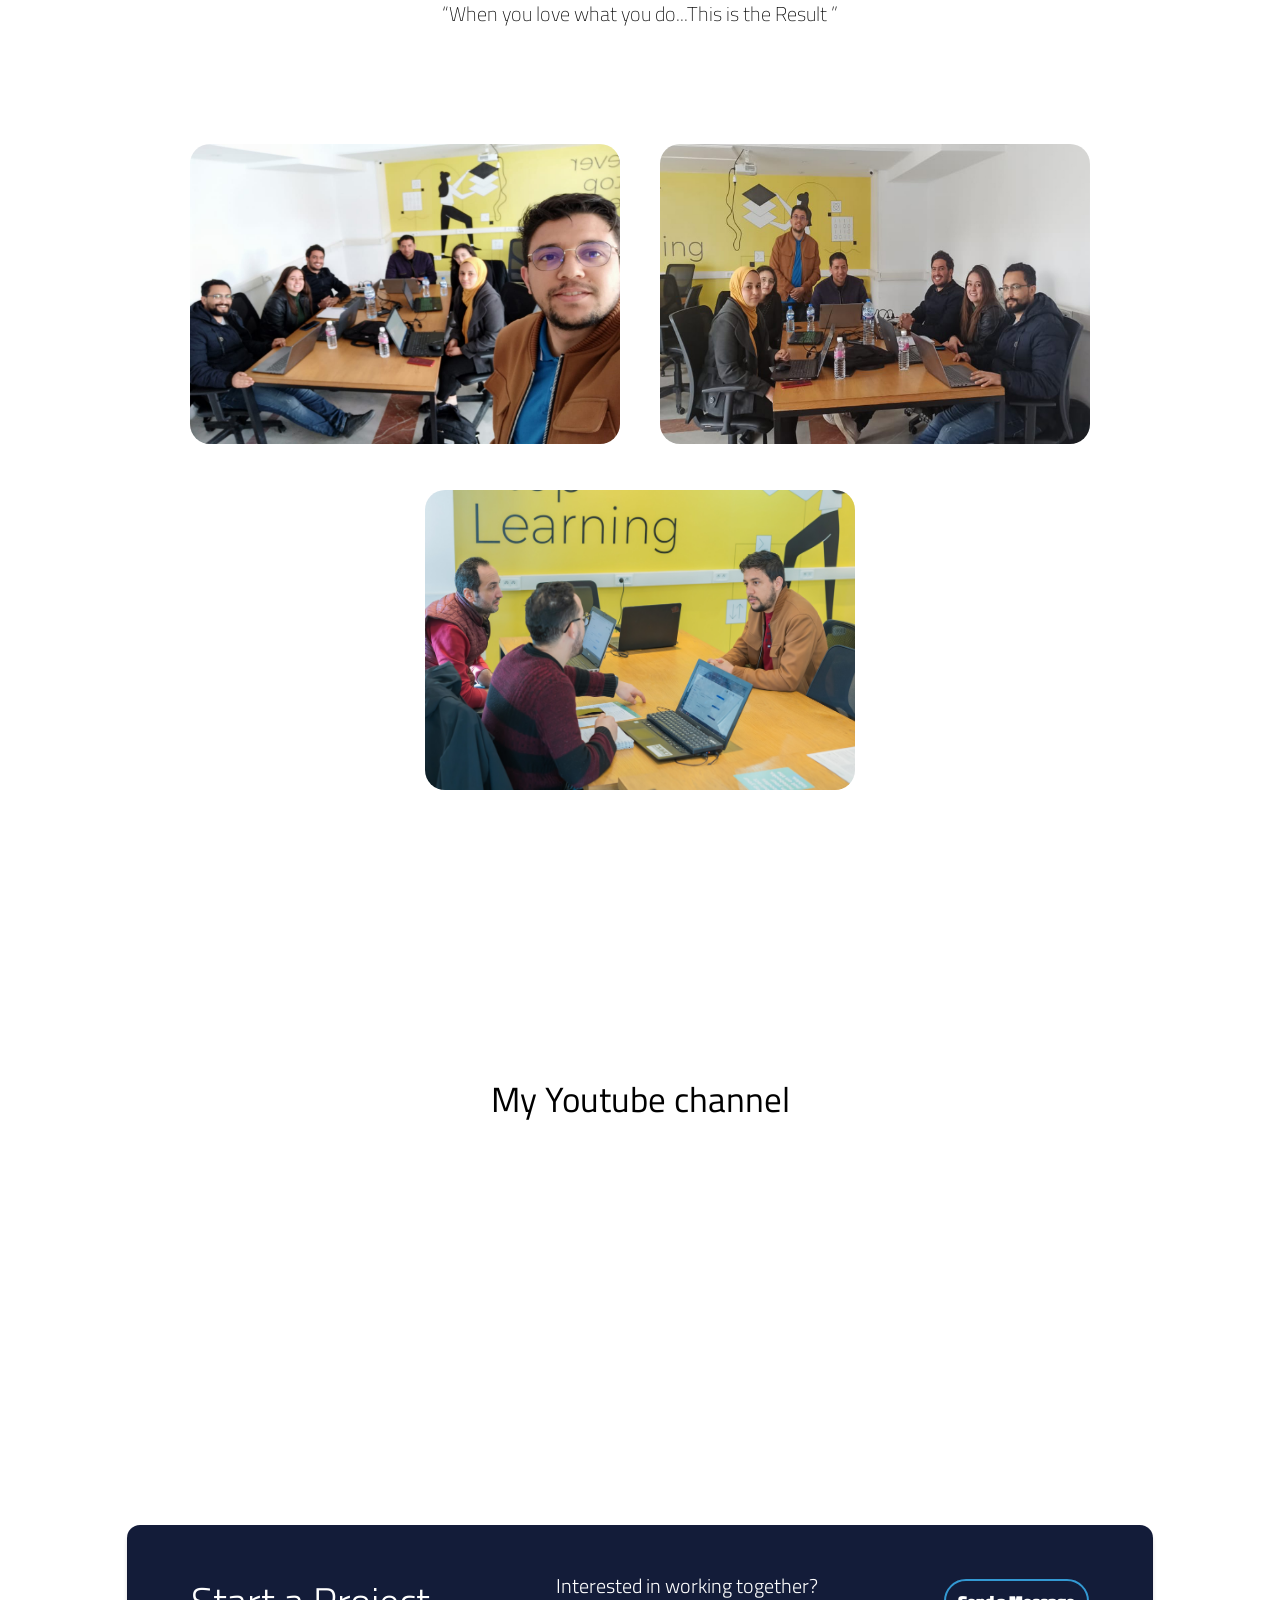
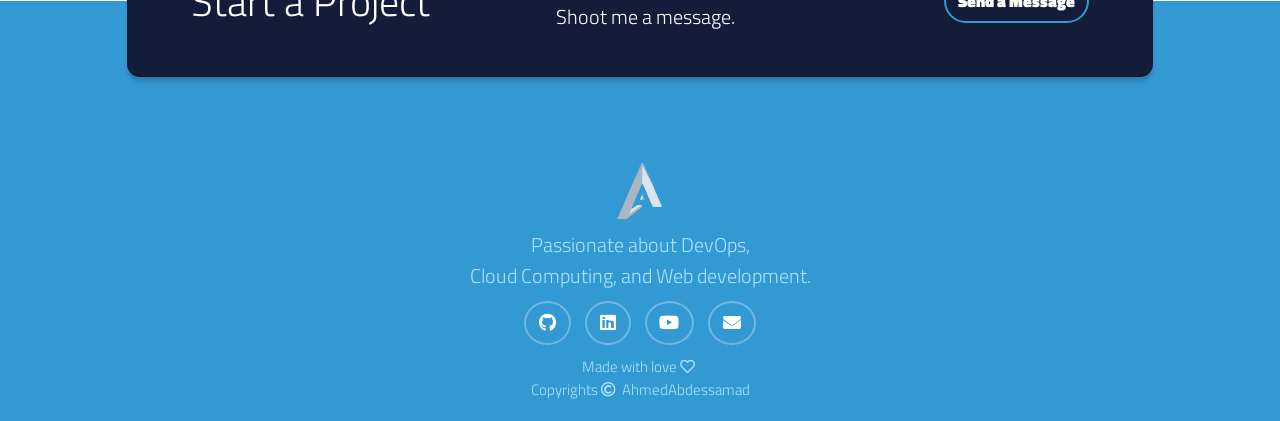
==== commit 27565339: "add rh294" ====
--- a/index.html
+++ b/index.html
@@ -331,7 +331,7 @@
           <img src="res/az-900.PNG" alt="" class="pic" />
         </div>
         <div class="single-pic">
-          <img src="res/CKAD.png" alt="" class="pic" />
+          <img src="res/rh294.png" alt="" class="pic" />
         </div>
         
       </div>
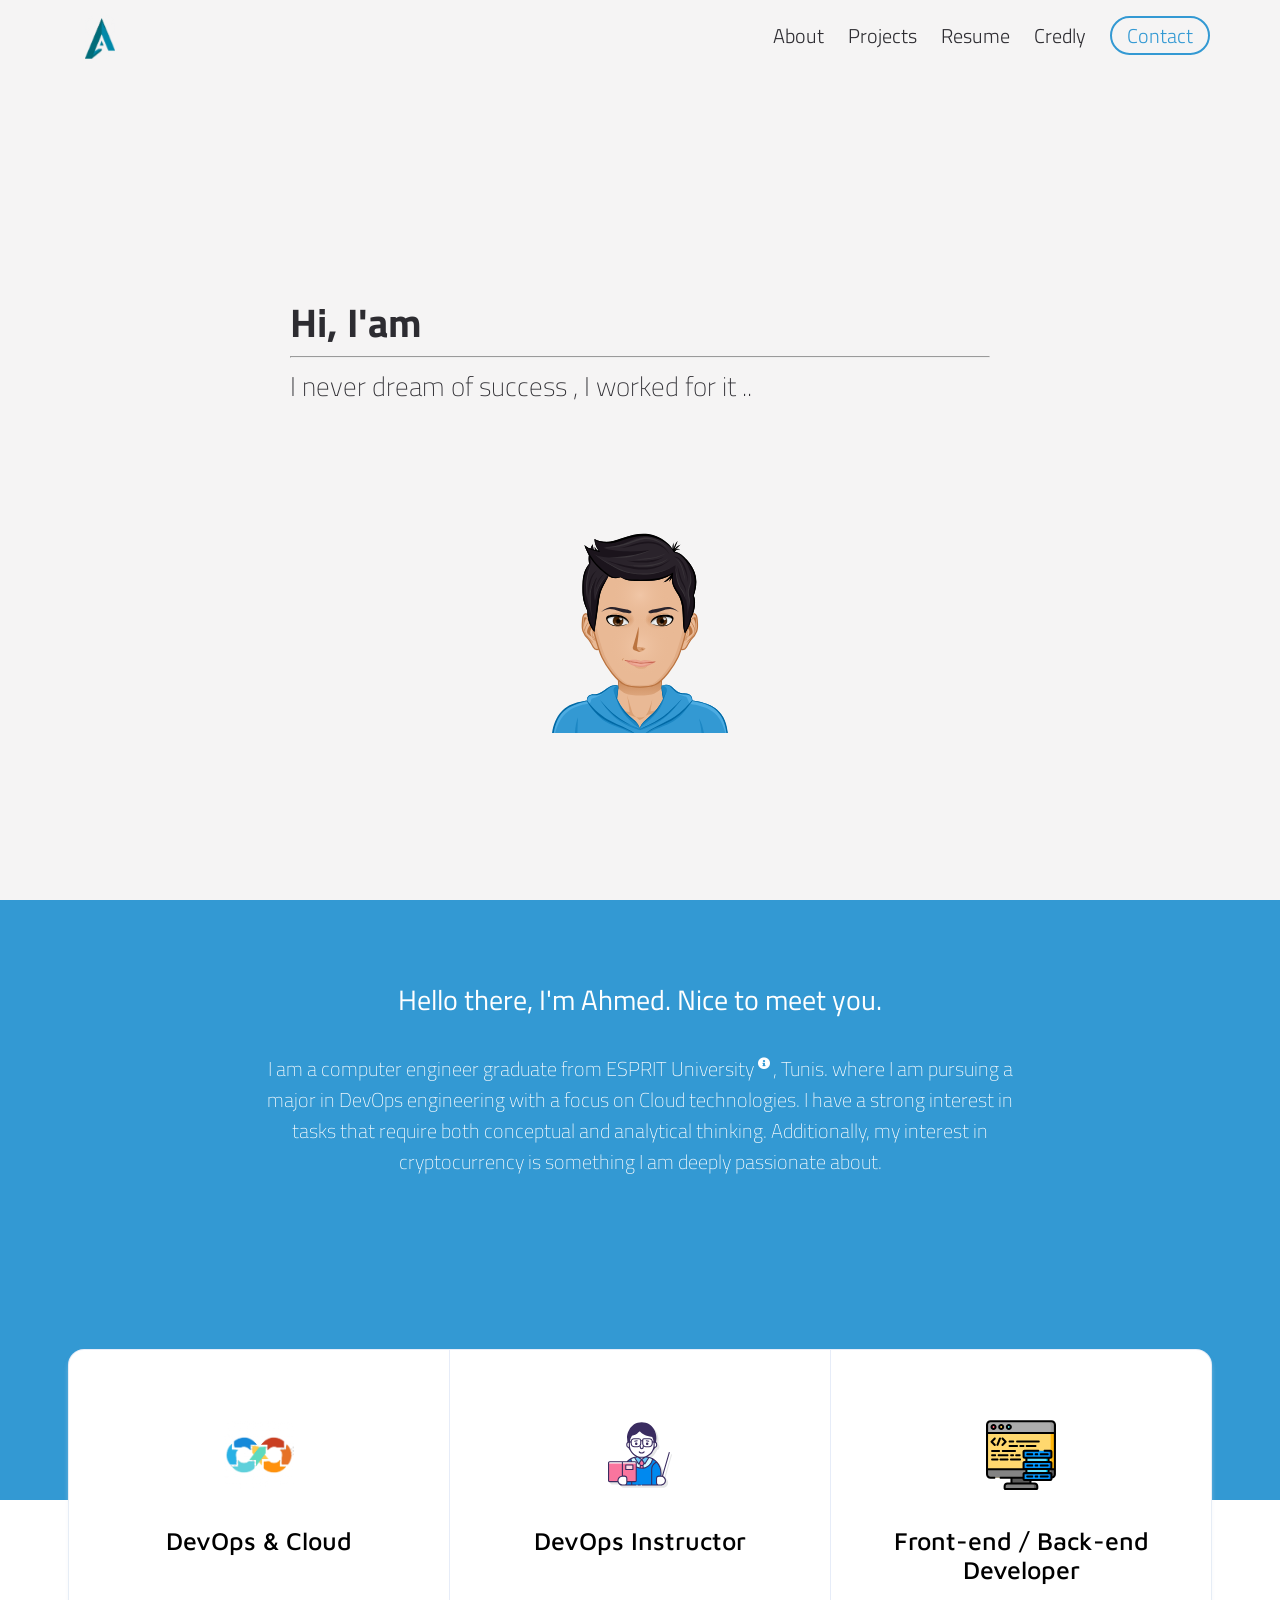
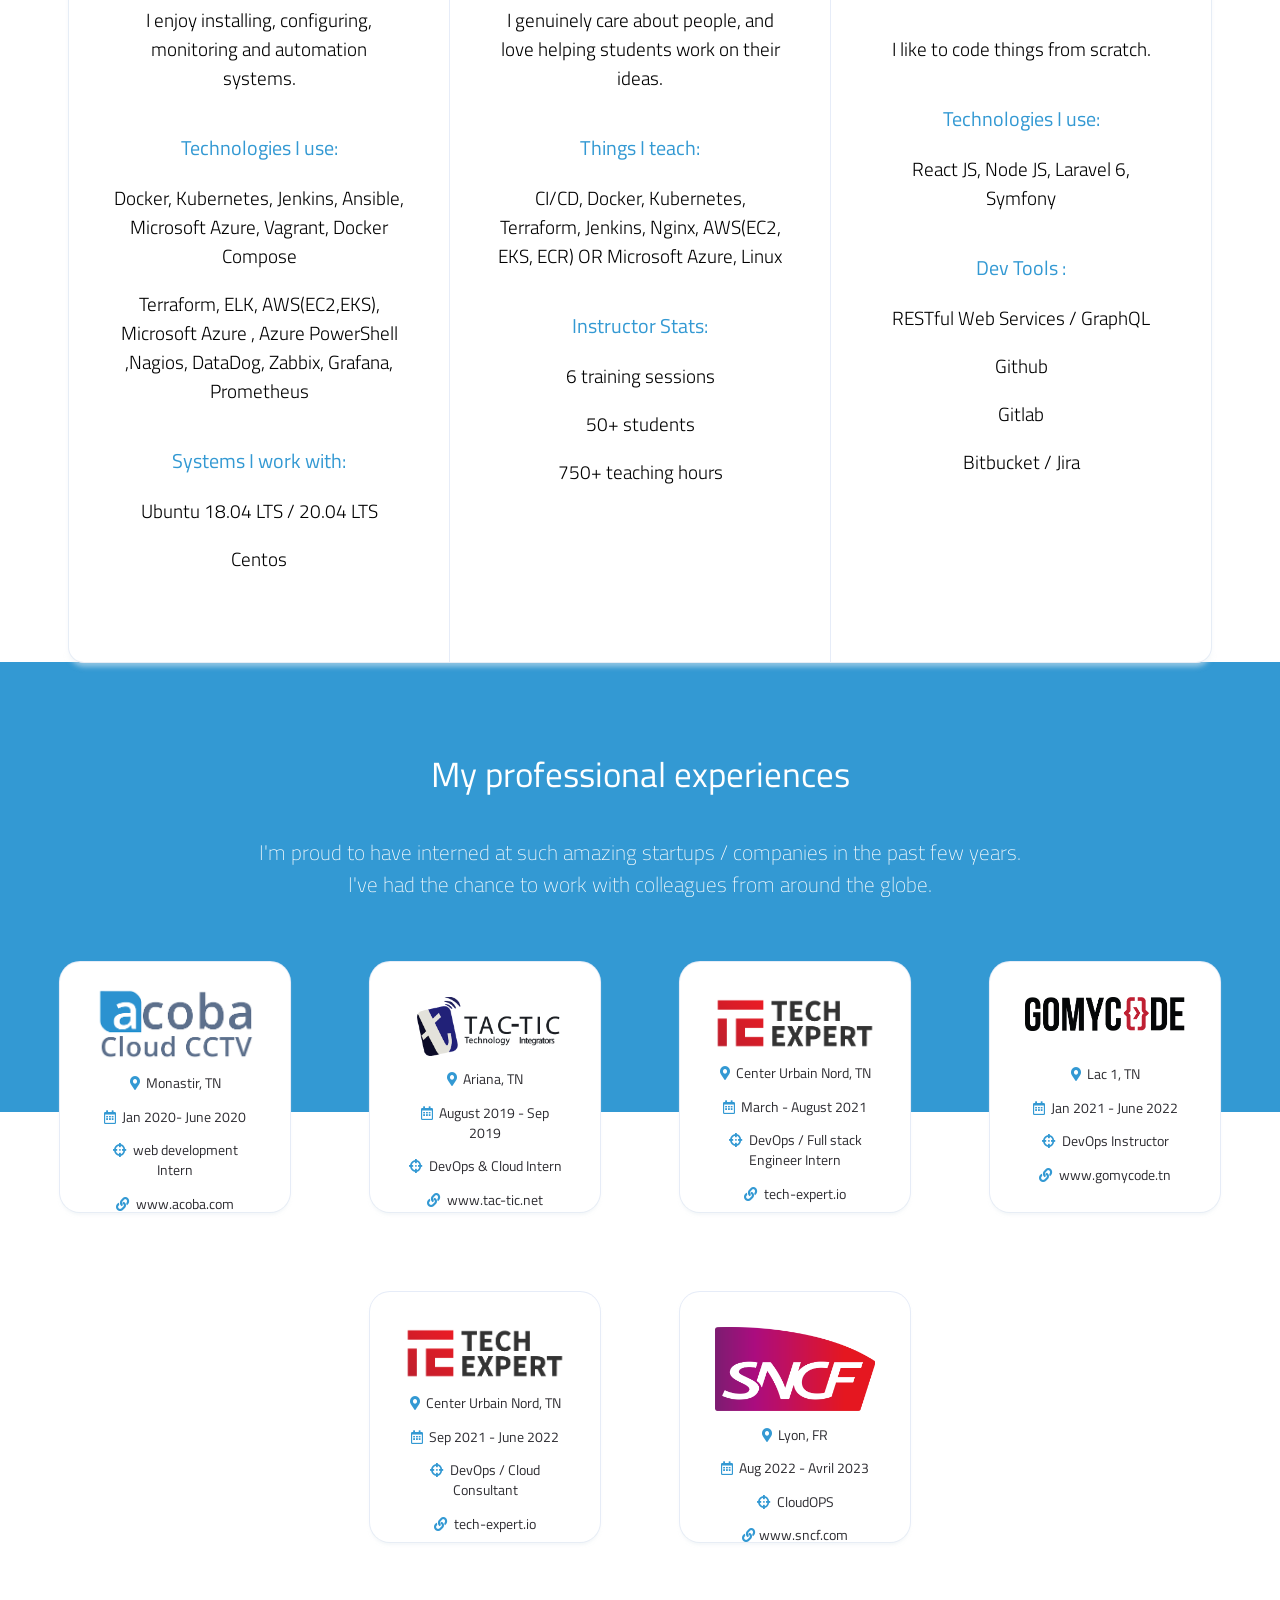
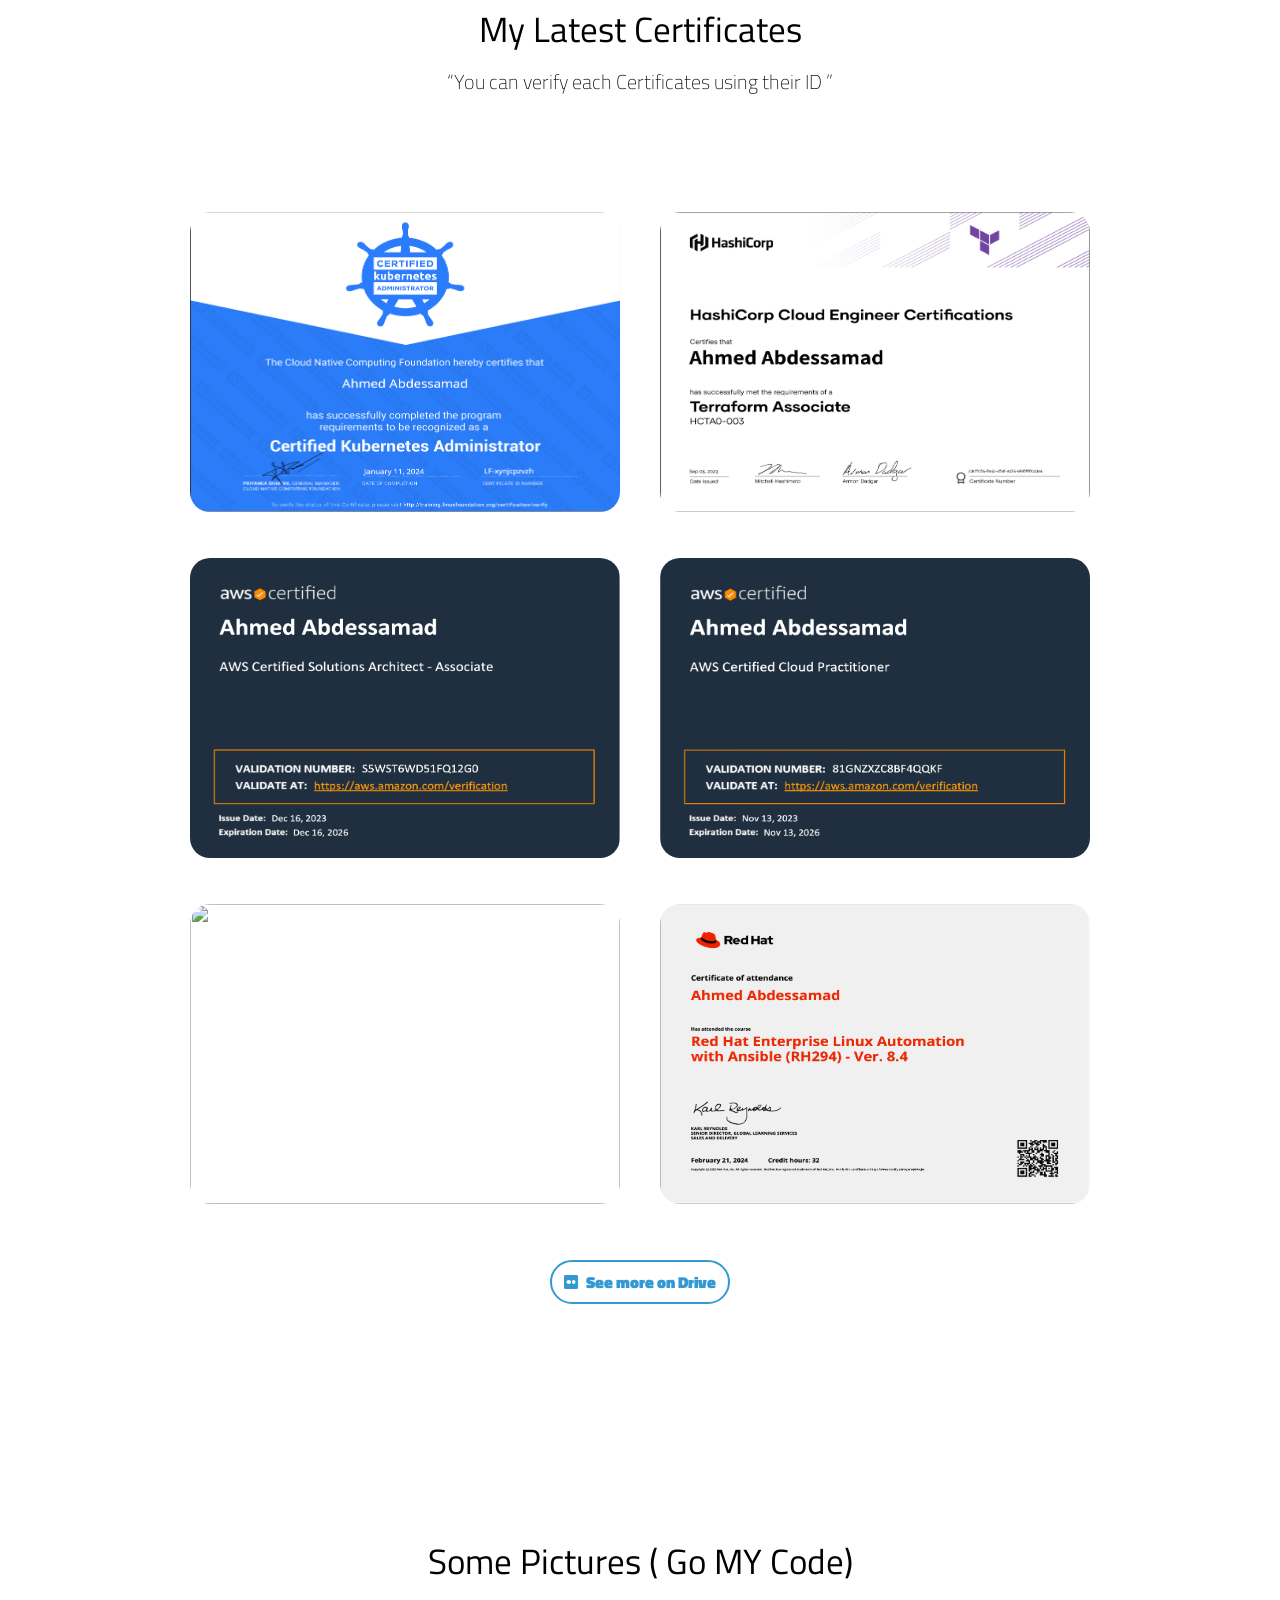
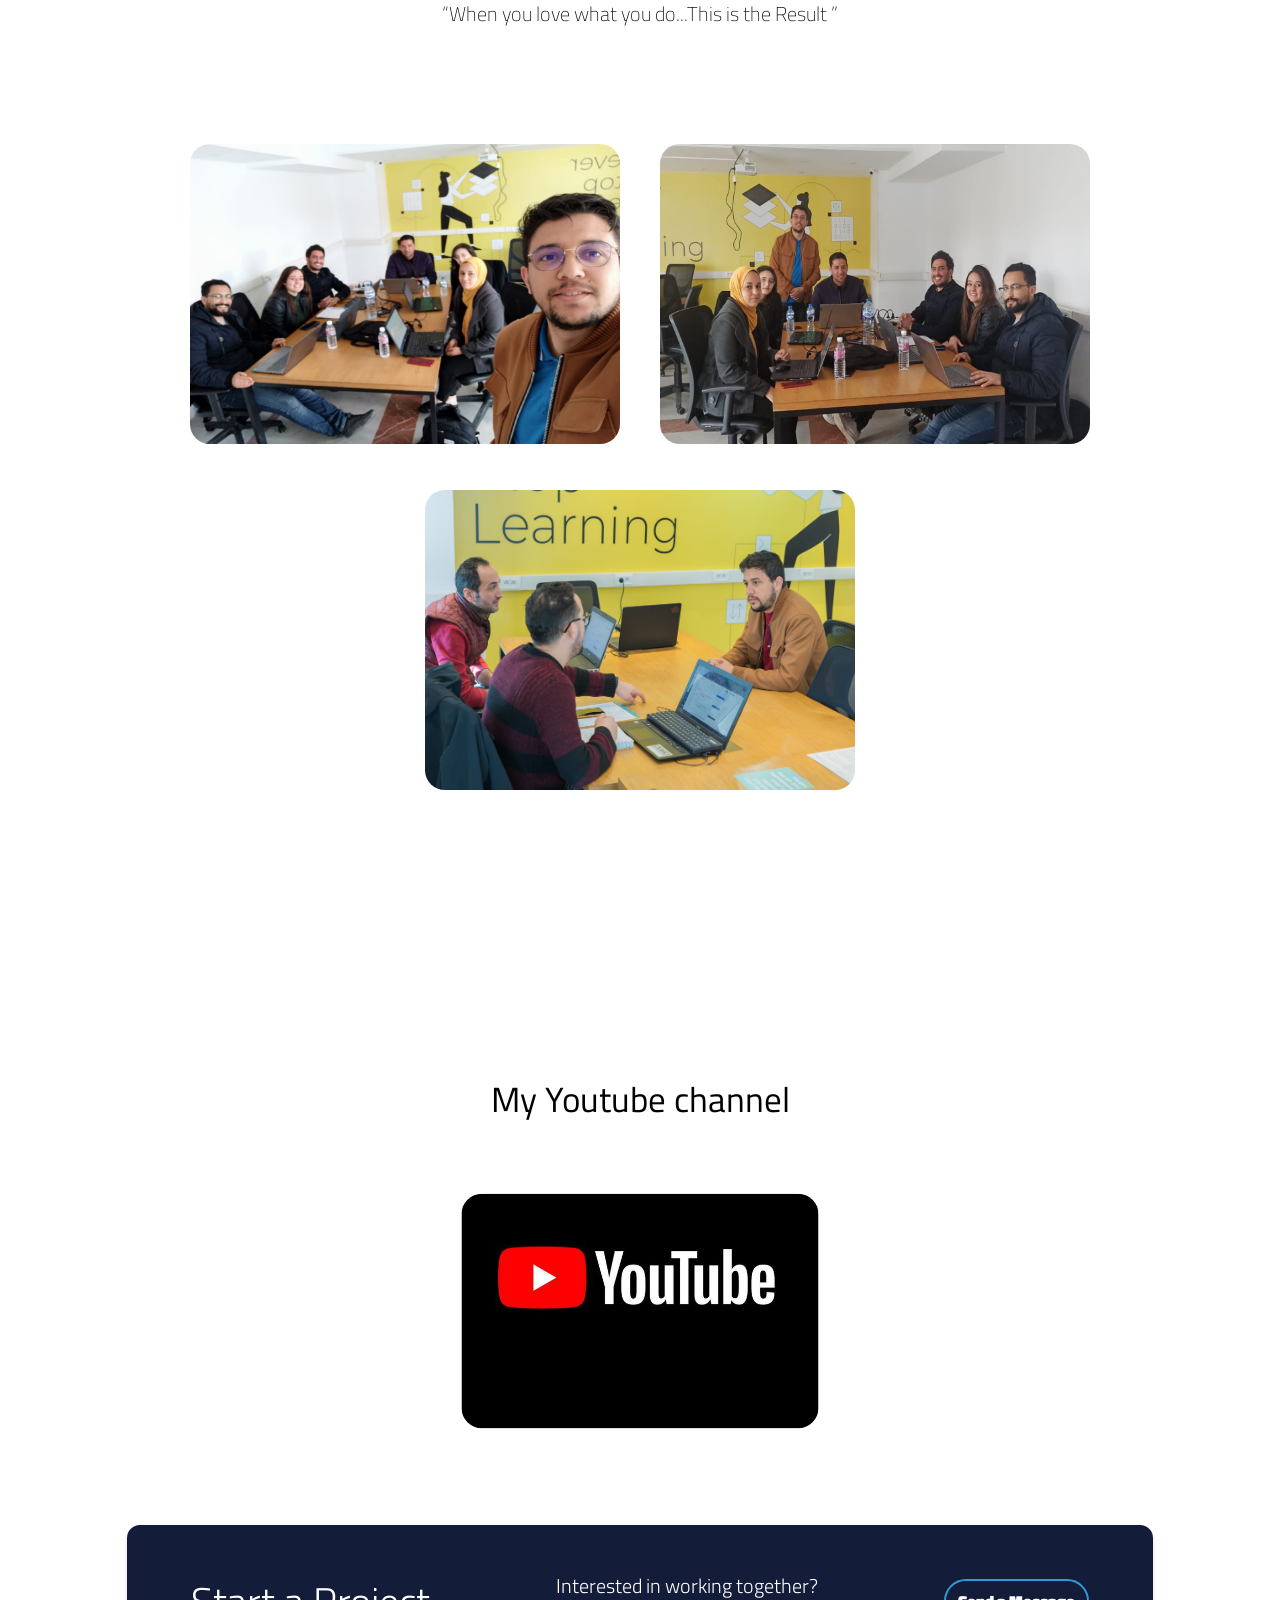
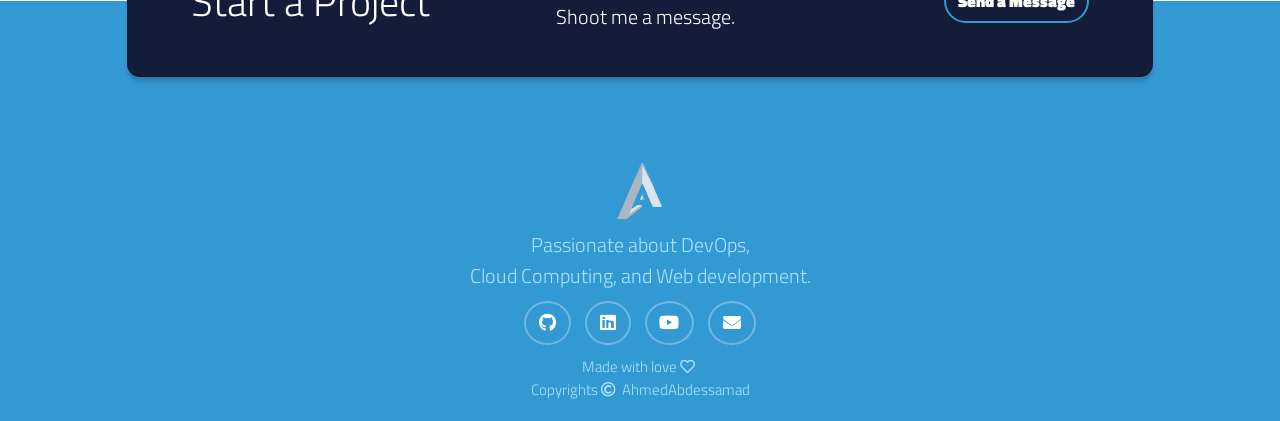
==== commit fbd9ff72: "add credly" ====
--- a/index.html
+++ b/index.html
@@ -39,6 +39,7 @@
           <li><a href="#about">About</a></li>
           <li><a href="#projects">Projects</a></li>
           <li><a href="#resume-container">Resume</a></li>
+          <li><a href="https://www.credly.com/users/ahmed-abdessamad/badges">Credly</a></li>
           <a href="mailto:ahmedabdessamed01@gmail.com">
             <li>Contact</li>
           </a>
